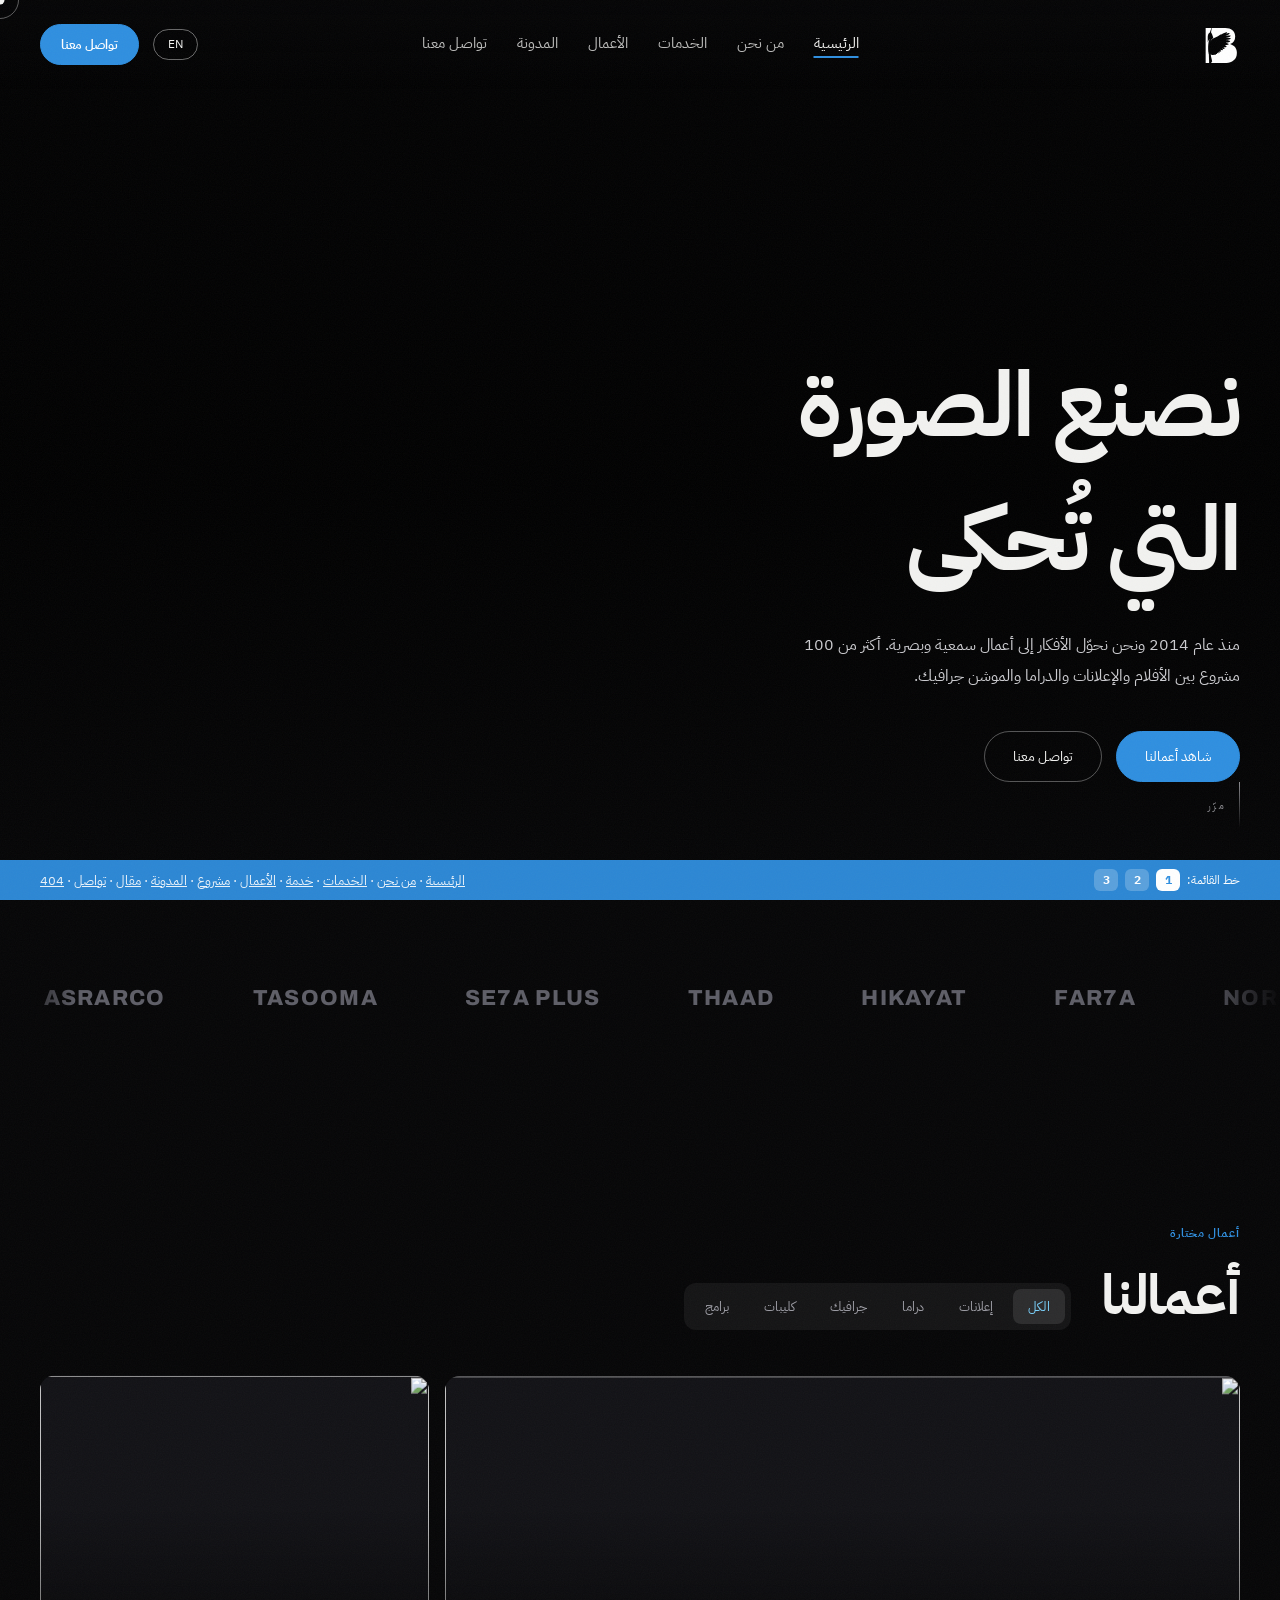
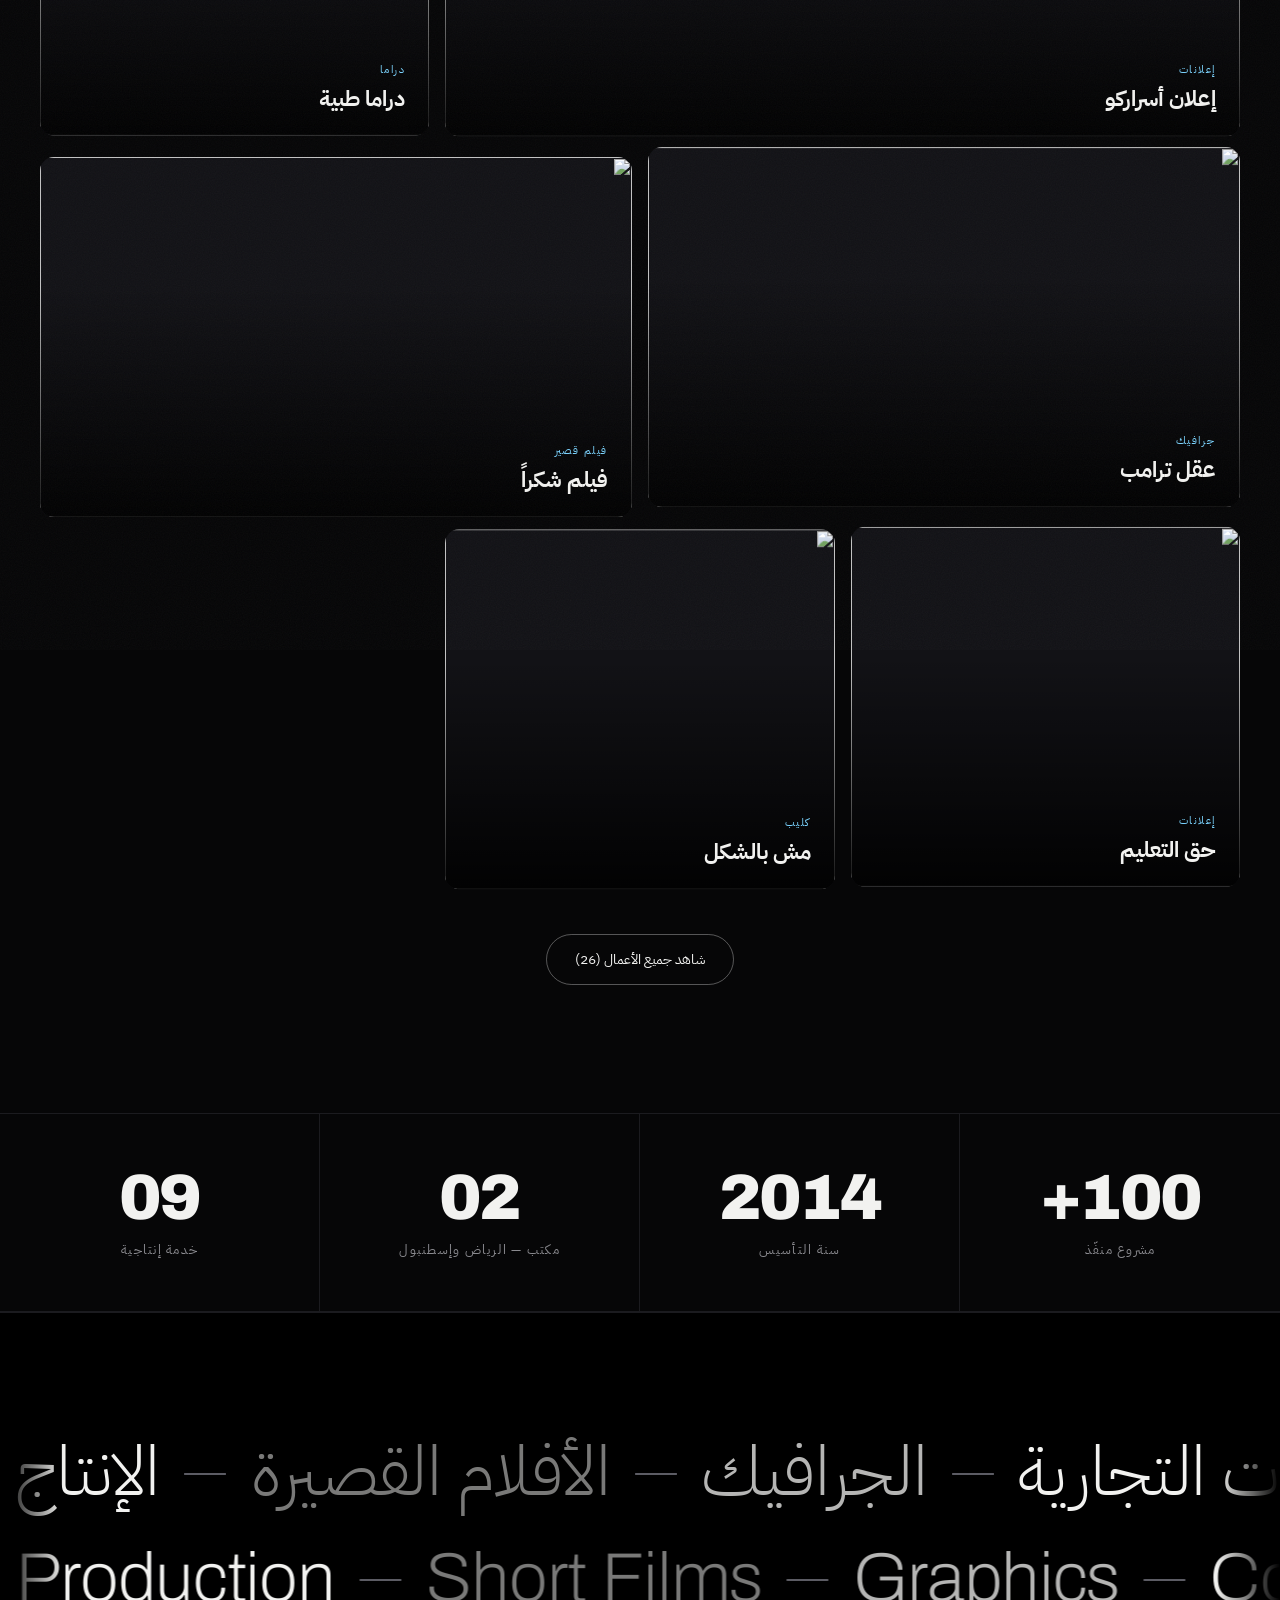
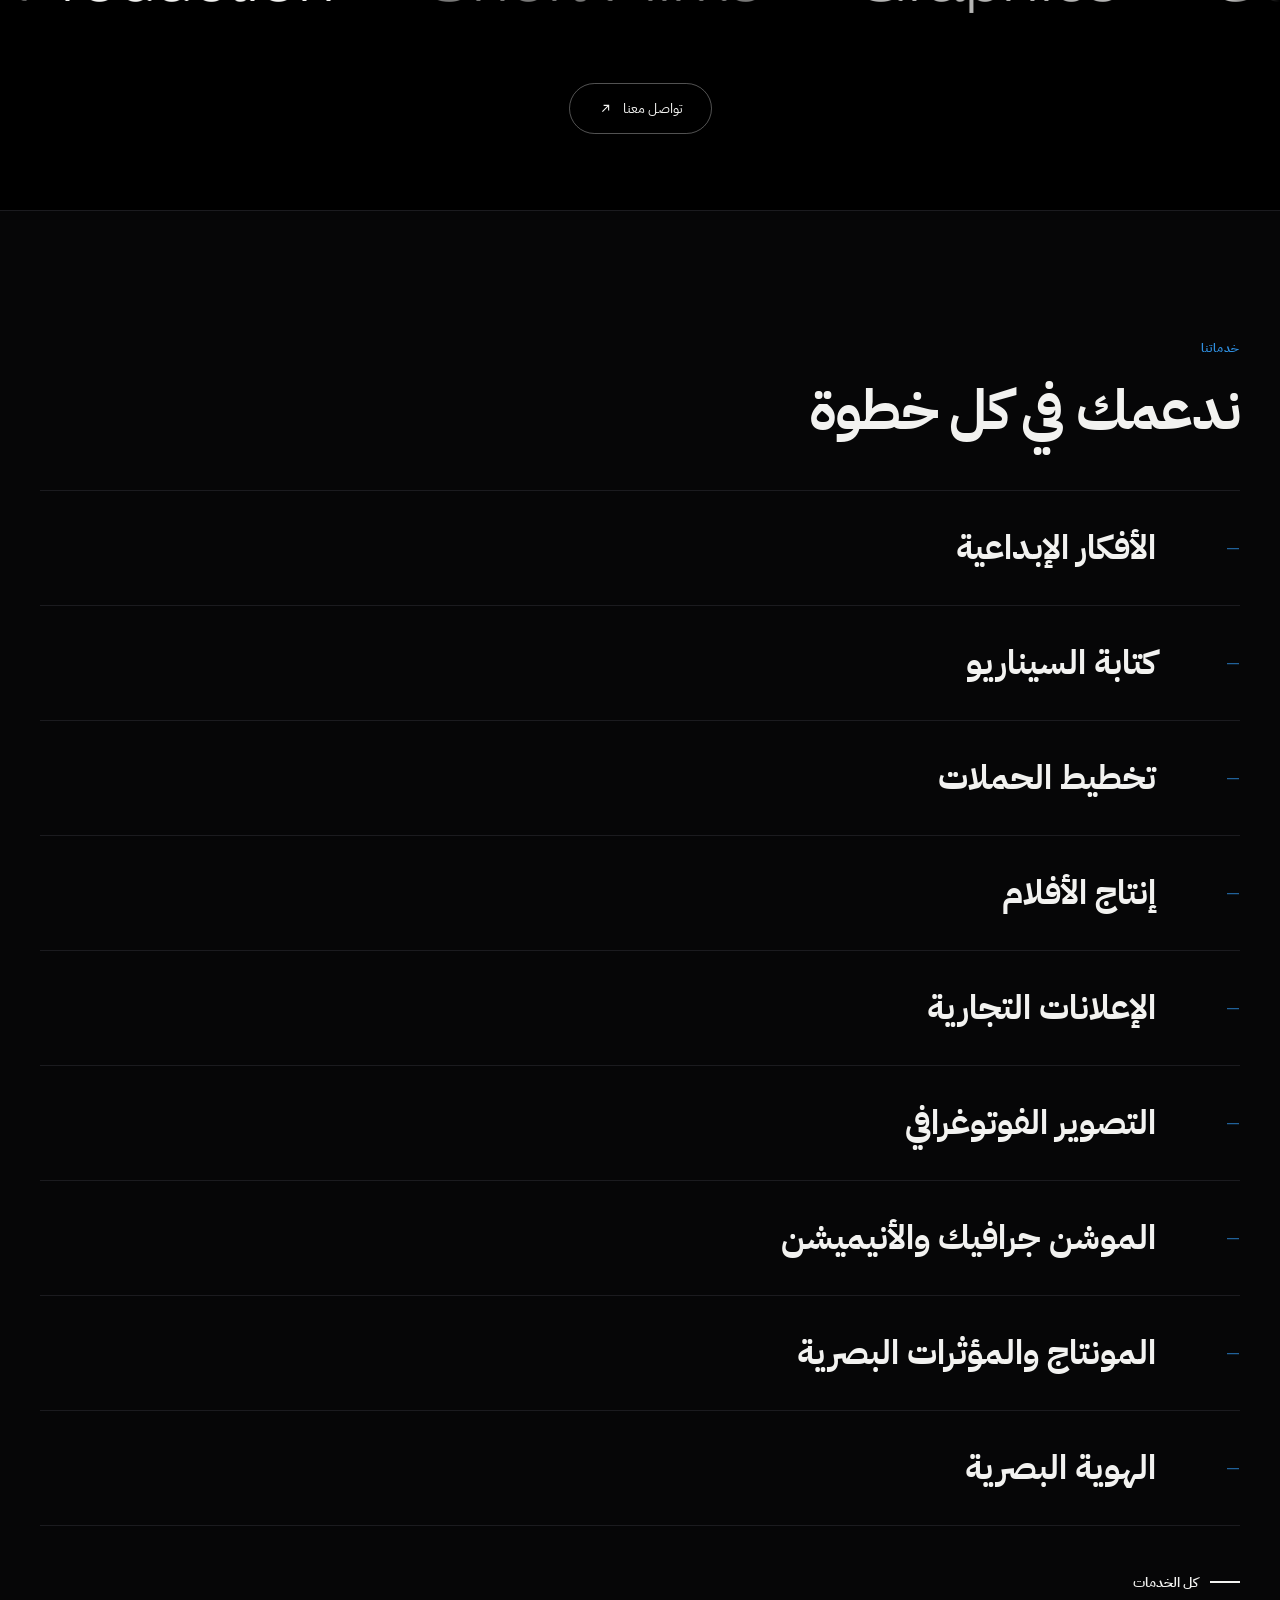
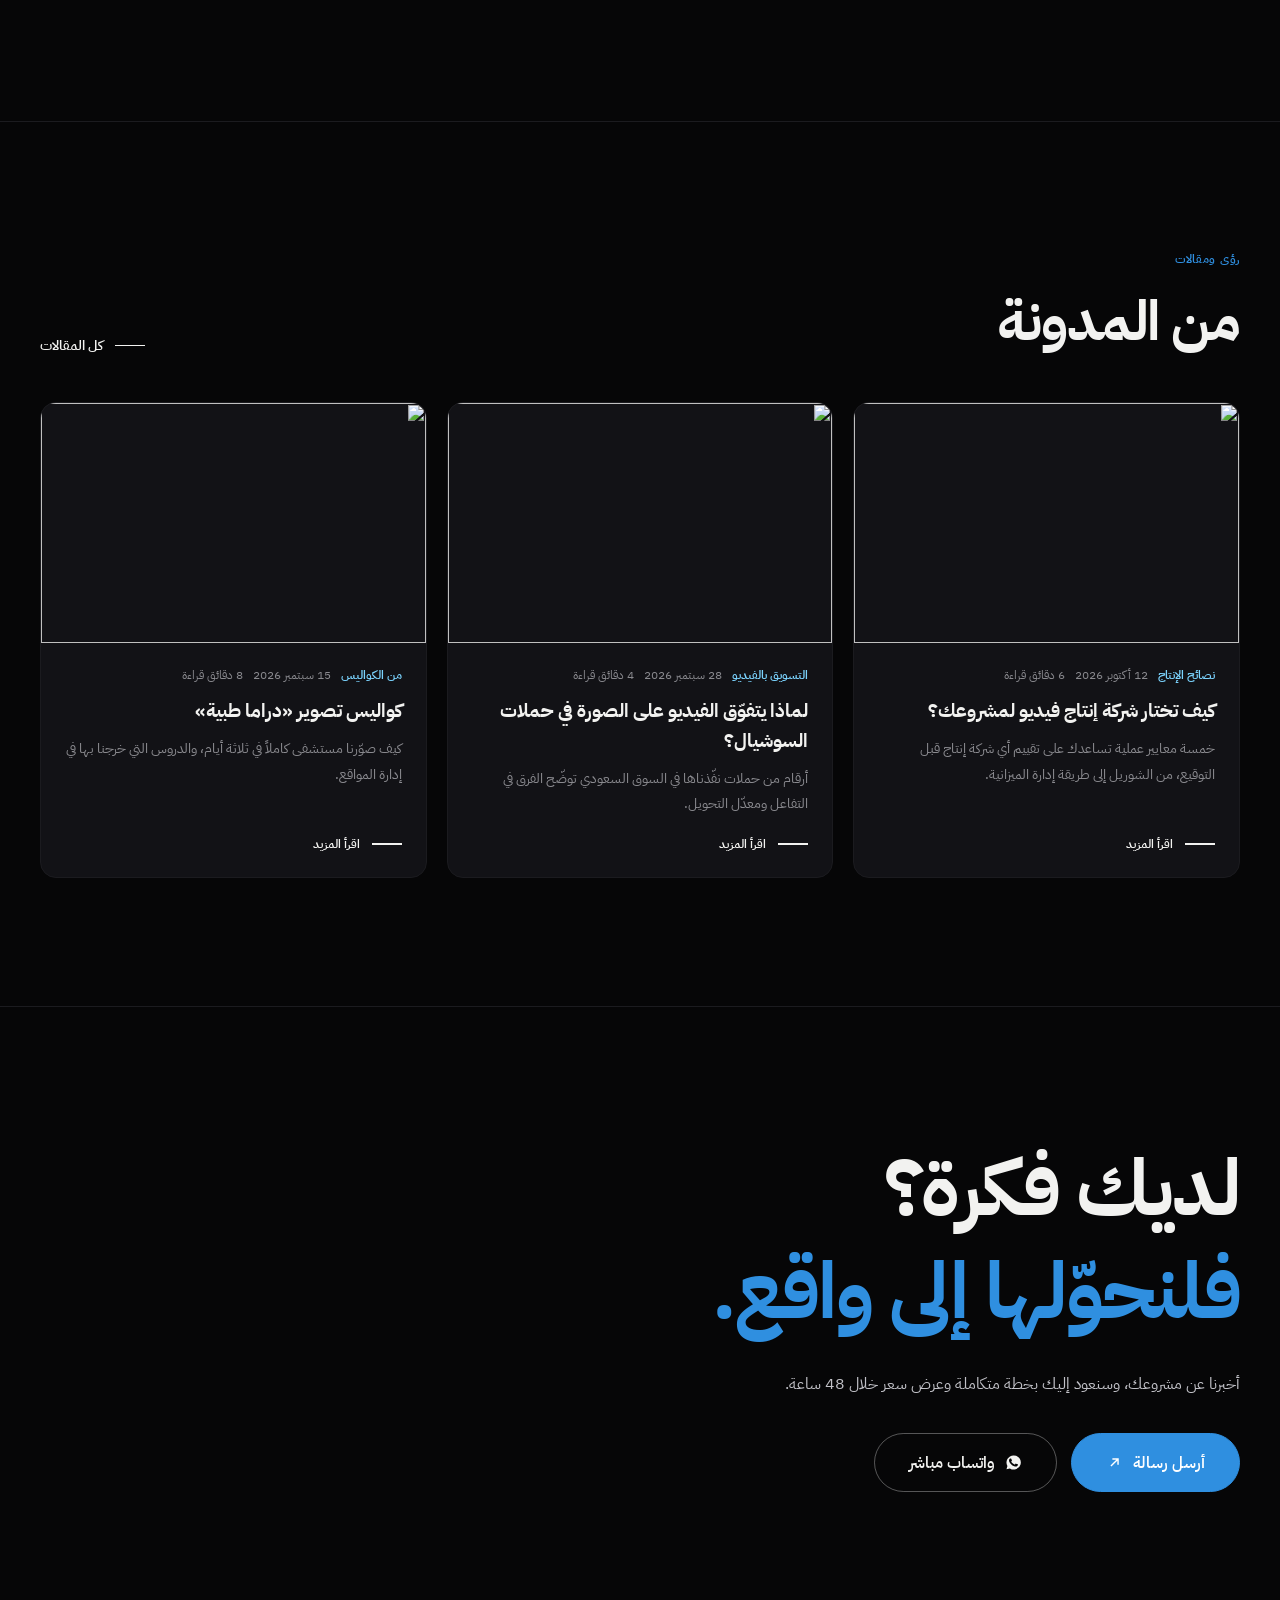
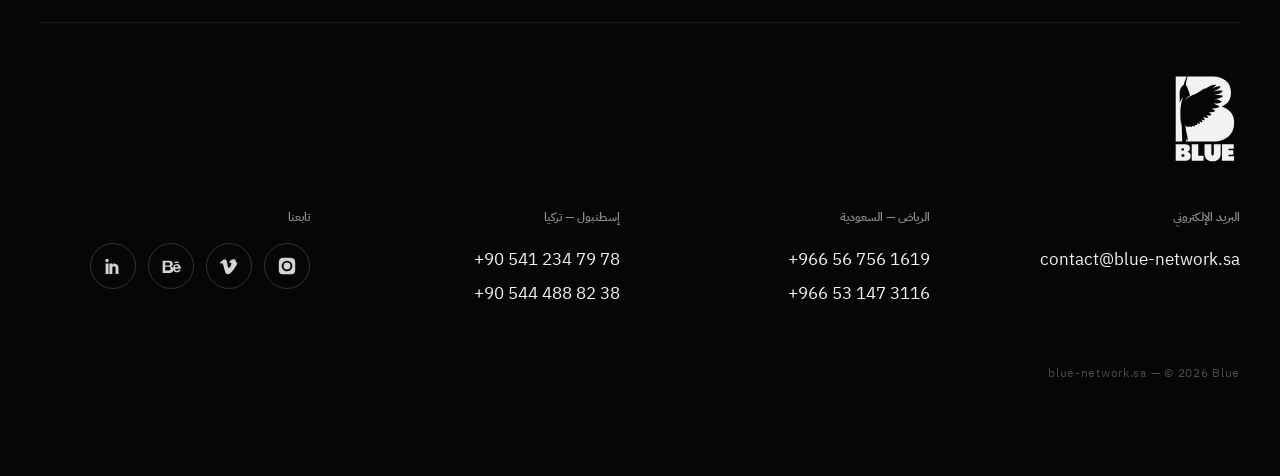
==== index.html @ 57f7ee74 "Initial commit" ====
<!doctype html>
<html lang="ar" dir="rtl">
<head>
<meta charset="utf-8">
<meta name="viewport" content="width=device-width,initial-scale=1">
<title>Blue — إنتاج فيديو وإعلانات في الرياض</title>
<link rel="preconnect" href="https://fonts.googleapis.com">
<link rel="preconnect" href="https://fonts.gstatic.com" crossorigin>
<link href="https://fonts.googleapis.com/css2?family=Archivo:wght@200;300;400;600;800;900&family=IBM+Plex+Sans+Arabic:wght@200;300;400;500;600;700&family=Almarai:wght@300;400;700;800&family=Tajawal:wght@300;400;500;700&display=swap" rel="stylesheet">
<link rel="stylesheet" href="assets/base.css">
<style>
/* ── الهيرو (خاص بالرئيسية) ── */
.hero{position:relative;height:100svh;width:100%;overflow:hidden;background:#000}
.hero iframe{position:absolute;top:50%;left:50%;transform:translate(-50%,-50%);border:0;pointer-events:none;
  width:max(100vw,calc(100svh * var(--vratio)));height:max(100svh,calc(100vw / var(--vratio)))}
.hero::after{content:"";position:absolute;inset:0;
  background:linear-gradient(to top,rgba(6,6,7,.96) 2%,rgba(6,6,7,.22) 46%,rgba(6,6,7,.5) 100%)}
.hero-in{position:absolute;inset:0;z-index:4;display:flex;flex-direction:column;justify-content:flex-end;
  padding:0 var(--pad) 118px}
.kick{display:flex;align-items:center;gap:14px;font-size:11px;letter-spacing:.3em;color:#b6b6bc;margin-bottom:26px;
  opacity:0;animation:fade .9s var(--ease) .15s forwards}
.kick::before{content:"";width:46px;height:1px;background:var(--accent)}
.hero h1{font-family:var(--en);font-weight:900;font-size:clamp(3.4rem,11vw,11rem);line-height:.82;
  letter-spacing:-.045em;text-transform:uppercase}
html[lang="ar"] .hero h1{font-family:var(--ar);font-weight:700;letter-spacing:-.02em;line-height:1.34;
  font-size:clamp(2.3rem,7vw,6.8rem);text-transform:none}
.hero h1 .ln{display:block;overflow:hidden}
.hero h1 .ln i{display:block;font-style:normal;transform:translateY(125%);animation:rise 1.1s var(--ease) forwards}
.hero h1 .ln:nth-child(2) i{animation-delay:.1s}
html[lang="ar"] .hero h1 .ln{padding-block:.16em .24em;margin-block:-.16em -.24em}
@keyframes rise{to{transform:none}}
@keyframes fade{to{opacity:1}}
.hero .sub{margin-top:30px;max-width:48ch;color:#cdcdd1;font-size:16px;line-height:1.9;opacity:0;
  animation:fade 1s var(--ease) .55s forwards}
.hero .row{margin-top:40px;display:flex;gap:14px;flex-wrap:wrap;opacity:0;animation:fade 1s var(--ease) .75s forwards}
.scrollhint{position:absolute;bottom:72px;inset-inline-start:var(--pad);z-index:5;display:flex;align-items:center;
  gap:12px;font-size:10px;letter-spacing:.28em;color:var(--dim)}
.scrollhint span{width:1px;height:46px;background:linear-gradient(var(--dim),transparent);animation:drop 2s infinite}
@keyframes drop{0%{transform:scaleY(0);transform-origin:top}50%{transform:scaleY(1);transform-origin:top}
  51%{transform-origin:bottom}100%{transform:scaleY(0);transform-origin:bottom}}
@media(max-width:760px){.hero-in{padding-bottom:84px}.scrollhint{display:none}}
</style>
</head>
<body data-page="index.html">
<div id="slot-header"></div>

<section class="hero">
  <iframe src="https://player.vimeo.com/video/1135043632?background=1&autoplay=1&loop=1&muted=1&autopause=0"
          allow="autoplay" title="Showreel"></iframe>
  <div class="hero-in">
        <h1>
      <span class="ln"><i data-ar="نصنع الصورة" data-en="WE MAKE">نصنع الصورة</i></span>
      <span class="ln"><i data-ar="التي تُحكى" data-en="PICTURES TALK">التي تُحكى</i></span>
    </h1>
    <p class="sub" data-ar="منذ عام 2014 ونحن نحوّل الأفكار إلى أعمال سمعية وبصرية. أكثر من 100 مشروع بين الأفلام والإعلانات والدراما والموشن جرافيك."
       data-en="Since 2014 we have turned ideas into audiovisual work. Over 100 projects across film, commercials, drama and motion graphics.">
      منذ عام 2014 ونحن نحوّل الأفكار إلى أعمال سمعية وبصرية. أكثر من 100 مشروع بين الأفلام والإعلانات والدراما والموشن جرافيك.</p>
    <div class="row">
      <a href="portfolio.html" class="btn fill" data-ar="شاهد أعمالنا" data-en="See our work">شاهد أعمالنا</a>
      <a href="contact.html" class="btn" data-ar="تواصل معنا" data-en="Get in touch">تواصل معنا</a>
    </div>
  </div>
  <div class="scrollhint"><span></span><em style="font-style:normal" data-ar="مرّر" data-en="SCROLL">مرّر</em></div>
</section>

<div data-slot="logos"></div>

<!-- الأعمال -->
<section class="sec"><div class="wrap">
  <div class="shead rev">
    <div>
      <p class="eyebrow" data-ar="أعمال مختارة" data-en="Selected Works">أعمال مختارة</p>
      <h2 class="display h2" data-ar="أعمالنا" data-en="Our Work">أعمالنا</h2>
    </div>
    <div class="filters" data-filters="#mosaic"></div>
  </div>
  <div class="mosaic" id="mosaic"></div>
  <div class="rev" style="margin-top:46px;text-align:center">
    <a href="portfolio.html" class="btn" data-ar="شاهد جميع الأعمال (26)" data-en="View all projects (26)">شاهد جميع الأعمال (26)</a>
  </div>
</div></section>

<section class="stats rev">
  <div class="stat"><b>100+</b><span data-ar="مشروع منفّذ" data-en="Projects delivered">مشروع منفّذ</span></div>
  <div class="stat"><b>2014</b><span data-ar="سنة التأسيس" data-en="Founded">سنة التأسيس</span></div>
  <div class="stat"><b>02</b><span data-ar="مكتب — الرياض وإسطنبول" data-en="Offices — Riyadh & Istanbul">مكتب — الرياض وإسطنبول</span></div>
  <div class="stat"><b>09</b><span data-ar="خدمة إنتاجية" data-en="Production services">خدمة إنتاجية</span></div>
</section>

<div data-slot="marquee"></div>

<!-- الخدمات -->
<section class="sec"><div class="wrap">
  <div class="rev">
    <p class="eyebrow" data-ar="خدماتنا" data-en="Our Services">خدماتنا</p>
    <h2 class="display h2" data-ar="ندعمك في كل خطوة" data-en="We support you all the way">ندعمك في كل خطوة</h2>
  </div>
  <div class="srv-list rev" id="srv" style="margin-top:44px"></div>
  <div class="rev" style="margin-top:40px">
    <a href="services.html" class="link-line" data-ar="كل الخدمات" data-en="All services">كل الخدمات</a>
  </div>
</div></section>

<!-- من المدونة -->
<section class="sec" style="border-top:1px solid var(--line)"><div class="wrap">
  <div class="shead rev" style="justify-content:space-between;width:100%">
    <div>
      <p class="eyebrow" data-ar="رؤى ومقالات" data-en="Insights">رؤى ومقالات</p>
      <h2 class="display h2" data-ar="من المدونة" data-en="From the Blog">من المدونة</h2>
    </div>
    <a href="blog.html" class="link-line" data-ar="كل المقالات" data-en="All articles">كل المقالات</a>
  </div>
  <div class="posts rev" id="posts"></div>
</div></section>

<div data-slot="cta"></div>
<div id="slot-footer"></div>

<script src="assets/site.js"></script>
<script>
document.addEventListener('DOMContentLoaded',()=>{
  const sizes=['s-lg','s-md','s-wd','s-wd','s-md','s-md'];
  document.getElementById('mosaic').innerHTML =
    PROJECTS.slice(0,6).map((p,i)=>tile(p,sizes[i])).join('');

  document.getElementById('srv').innerHTML = SERVICES.map((s,i)=>
    `<a class="srv-row" href="service-motion.html"><span class="n">—</span>
     <span class="t" data-ar="${s.ar}" data-en="${s.en}">${s.ar}</span></a>`).join('');

  const POSTS=[
    {ar:'كيف تختار شركة إنتاج فيديو لمشروعك؟',en:'How to choose a video production company',
     car:'نصائح الإنتاج',cen:'Production Tips',d:'12 أكتوبر 2026',r:'6',
     exar:'خمسة معايير عملية تساعدك على تقييم أي شركة إنتاج قبل التوقيع، من الشوريل إلى طريقة إدارة الميزانية.',
     exen:'Five practical criteria to evaluate any production house before signing.',
     img:WP+'2022/09/04_Se7a_PLUS-1-1024x683.png'},
    {ar:'لماذا يتفوّق الفيديو على الصورة في حملات السوشيال؟',en:'Why video outperforms stills on social',
     car:'التسويق بالفيديو',cen:'Video Marketing',d:'28 سبتمبر 2026',r:'4',
     exar:'أرقام من حملات نفّذناها في السوق السعودي توضّح الفرق في التفاعل ومعدّل التحويل.',
     exen:'Numbers from campaigns we ran in the Saudi market showing the engagement gap.',
     img:WP+'2022/09/MESH_BLSHAKL-1-1024x683.png'},
    {ar:'كواليس تصوير «دراما طبية»',en:'Behind the scenes of Medical Drama',
     car:'من الكواليس',cen:'Behind the Scenes',d:'15 سبتمبر 2026',r:'8',
     exar:'كيف صوّرنا مستشفى كاملاً في ثلاثة أيام، والدروس التي خرجنا بها في إدارة المواقع.',
     exen:'How we shot a full hospital in three days, and what we learned about location management.',
     img:WP+'2025/05/Medical_Drama.jpg'}
  ];
  document.getElementById('posts').innerHTML = POSTS.map(p=>
    `<a class="post" href="article.html">
      <span class="ph"><img src="${p.img}" alt="" loading="lazy"></span>
      <span class="bd">
        <span class="meta"><span class="c" data-ar="${p.car}" data-en="${p.cen}">${p.car}</span>
          <span>${p.d}</span><span data-ar="${p.r} دقائق قراءة" data-en="${p.r} min read">${p.r} دقائق قراءة</span></span>
        <h3 data-ar="${p.ar}" data-en="${p.en}">${p.ar}</h3>
        <p data-ar="${p.exar}" data-en="${p.exen}">${p.exar}</p>
        <span class="link-line" data-ar="اقرأ المزيد" data-en="Read more">اقرأ المزيد</span>
      </span></a>`).join('');
});
</script>
</body>
</html>
---- assets/base.css ----
/* ═══════════════════════════════════════════════
   Blue Pro House — نظام التصميم المشترك
   ═══════════════════════════════════════════════ */

:root{
  --bg:#060607; --card:#121216; --card2:#17171c;
  --fg:#f2f2f0; --dim:#8a8a8f; --line:#1b1b1f;
  --accent:#2f8fe0; --accent2:#7bd4ff;
  --en:'Archivo',system-ui,sans-serif;
  --ar:'IBM Plex Sans Arabic',system-ui,sans-serif;
  --nav:'IBM Plex Sans Arabic',system-ui,sans-serif;
  --ease:cubic-bezier(.19,1,.22,1);
  --pad:40px;
  /* نسبة أبعاد فيديو الهيرو: 1 مربّع · 1.7778 عريض 16:9 */
  --vratio:1;
}
html[data-navfont='almarai']{--nav:'Almarai',system-ui,sans-serif}
html[data-navfont='tajawal']{--nav:'Tajawal',system-ui,sans-serif}
*{margin:0;padding:0;box-sizing:border-box}
html{scroll-behavior:smooth}
body{background:var(--bg);color:var(--fg);font-family:var(--ar);overflow-x:hidden;width:100%;cursor:none}
html[lang="en"] body{font-family:var(--en)}
a{color:inherit;text-decoration:none}
img{display:block;max-width:100%}
button{font-family:inherit;cursor:none}
::selection{background:var(--accent);color:#fff}

/* ── حُبيبات الفيلم ── */
.grain{position:fixed;inset:-150%;z-index:200;pointer-events:none;opacity:.04;
  background-image:url("data:image/svg+xml,%3Csvg xmlns='http://www.w3.org/2000/svg' width='300' height='300'%3E%3Cfilter id='n'%3E%3CfeTurbulence type='fractalNoise' baseFrequency='.85' numOctaves='3'/%3E%3C/filter%3E%3Crect width='300' height='300' filter='url(%23n)'/%3E%3C/svg%3E");
  animation:grain 1s steps(4) infinite}
@keyframes grain{0%{transform:translate(0,0)}25%{transform:translate(-3%,-2%)}50%{transform:translate(2%,3%)}
  75%{transform:translate(-2%,2%)}100%{transform:translate(3%,-3%)}}

/* ── المؤشر ── */
.cur{position:fixed;z-index:300;pointer-events:none;top:0;left:0;width:9px;height:9px;border-radius:50%;
  background:var(--fg);transform:translate(-50%,-50%);transition:width .3s var(--ease),height .3s var(--ease)}
.cur-ring{position:fixed;z-index:299;pointer-events:none;top:0;left:0;width:38px;height:38px;
  border:1px solid rgba(255,255,255,.35);border-radius:50%;transform:translate(-50%,-50%);
  transition:width .4s var(--ease),height .4s var(--ease),border-color .4s,background .4s}
body.hot .cur{width:0;height:0}
body.hot .cur-ring{width:78px;height:78px;border-color:var(--accent);background:rgba(47,143,224,.14)}

/* ═══ الترويسة ═══ */
header.site{position:fixed;top:0;left:0;right:0;width:100%;z-index:100;
  display:flex;align-items:center;justify-content:space-between;gap:20px;padding:24px var(--pad);
  transition:background .5s var(--ease),padding .5s var(--ease),border-color .5s}
header.site::before{content:"";position:absolute;inset:0;z-index:-1;pointer-events:none;
  background:linear-gradient(to bottom,rgba(6,6,7,.8),rgba(6,6,7,0));transition:opacity .5s}
header.site.stuck{background:rgba(6,6,7,.86);backdrop-filter:blur(18px);-webkit-backdrop-filter:blur(18px);
  padding:14px var(--pad);border-bottom:1px solid rgba(255,255,255,.08)}
header.site.stuck::before{opacity:0}
header.site.solid{background:rgba(6,6,7,.86);backdrop-filter:blur(18px);border-bottom:1px solid rgba(255,255,255,.08)}
.mark{display:block;flex-shrink:0;line-height:0}
.mark img{height:38px;width:auto;transition:height .5s var(--ease),opacity .3s}
header.site.stuck .mark img{height:30px}
.mark:hover img{opacity:.75}
header.site .mainnav{position:absolute;left:50%;top:50%;transform:translate(-50%,-50%);
  display:flex;gap:30px;align-items:center;font-family:var(--nav);font-size:14.5px;white-space:nowrap}
header.site .hactions{display:flex;gap:14px;align-items:center;flex-shrink:0}
header.site .lnk{opacity:.78;transition:opacity .3s;position:relative;padding-bottom:4px}
header.site .lnk:hover{opacity:1}
header.site .lnk.on{opacity:1}
header.site .lnk.on::after{content:"";position:absolute;inset-inline:0;bottom:0;height:1.5px;background:var(--accent)}
.langbtn{border:1px solid rgba(255,255,255,.4);border-radius:40px;padding:6px 14px;font-size:11.5px;background:none;
  color:inherit;transition:.3s;flex-shrink:0}
.langbtn:hover{background:#fff;color:#000}
.quote{background:var(--accent);border:1px solid var(--accent);color:#fff;border-radius:40px;padding:10px 20px;
  font-size:13px;font-weight:600;transition:.3s;flex-shrink:0;font-family:var(--nav)}
.quote:hover{background:#fff;border-color:#fff;color:#000}
/* زر القائمة على الموبايل */
.burger{display:none;width:34px;height:26px;background:none;border:0;position:relative;flex-shrink:0}
.burger span{position:absolute;inset-inline:0;height:2px;background:currentColor;transition:.4s var(--ease)}
.burger span:first-child{top:7px}.burger span:last-child{bottom:7px}
body.navopen .burger span:first-child{top:12px;transform:rotate(45deg)}
body.navopen .burger span:last-child{bottom:12px;transform:rotate(-45deg)}
.mobnav{position:fixed;inset:0;z-index:95;background:var(--bg);display:flex;flex-direction:column;
  justify-content:center;gap:26px;padding:0 var(--pad);opacity:0;visibility:hidden;transition:.45s var(--ease)}
body.navopen .mobnav{opacity:1;visibility:visible}
.mobnav nav{display:flex;flex-direction:column;gap:6px}
.mobnav .lnk{font-family:var(--nav);font-size:clamp(1.8rem,8vw,2.6rem);font-weight:700;padding:8px 0;
  border-bottom:1px solid var(--line)}
.mobnav .lnk.on{color:var(--accent2)}
.mobnav .btn{align-self:flex-start}

/* ═══ الطباعة ═══ */
h1,h2,h3,h4{font-weight:700}
.display{font-family:var(--en);font-weight:900;letter-spacing:-.04em;line-height:.9;text-transform:uppercase}
html[lang="ar"] .display{font-family:var(--ar);font-weight:700;text-transform:none;letter-spacing:-.02em;
  line-height:1.25}
.h1{font-size:clamp(2.6rem,8vw,7rem)}
html[lang="ar"] .h1{font-size:clamp(2.2rem,6.4vw,5.6rem)}
.h2{font-size:clamp(2.1rem,5.4vw,4.4rem)}
html[lang="ar"] .h2{font-size:clamp(1.8rem,4.4vw,3.6rem)}
.h3{font-size:clamp(1.5rem,3.2vw,2.4rem)}
.eyebrow{display:flex;align-items:center;gap:12px;font-size:11px;letter-spacing:.26em;color:var(--dim);
  margin-bottom:16px}
.eyebrow::before{content:"";width:34px;height:1px;background:var(--accent);flex-shrink:0}
html[lang="ar"] .eyebrow{letter-spacing:.06em;font-size:12px}
.lead{font-size:clamp(1rem,1.6vw,1.15rem);line-height:2;color:#c6c6cc}
.muted{color:var(--dim)}

/* ═══ الأزرار ═══ */
.btn{display:inline-flex;align-items:center;gap:10px;border:1px solid rgba(255,255,255,.32);border-radius:60px;
  padding:14px 28px;font-size:14px;transition:.35s var(--ease);background:none;color:inherit}
.btn:hover{background:var(--fg);color:#000;border-color:var(--fg)}
.btn.fill{background:var(--accent);border-color:var(--accent);color:#fff}
.btn.fill:hover{background:#fff;border-color:#fff;color:#000}
.btn.sm{padding:10px 20px;font-size:13px}
.link-line{display:inline-flex;align-items:center;gap:12px;font-size:13.5px;font-weight:600;transition:color .3s}
.link-line::before{content:"";width:30px;height:1.5px;background:currentColor;transition:width .35s var(--ease)}
.link-line:hover{color:var(--accent2)}
.link-line:hover::before{width:46px}

/* ═══ التخطيط ═══ */
.wrap{max-width:1400px;margin:0 auto;padding-inline:var(--pad)}
.sec{padding-block:clamp(70px,10vw,130px)}
.sec-top{padding-top:clamp(120px,16vw,200px)}
.rev{opacity:0;transform:translateY(38px);transition:opacity 1s var(--ease),transform 1s var(--ease)}
.rev.on{opacity:1;transform:none}

/* ترويسة الصفحات الداخلية */
.phead{position:relative;padding-top:clamp(130px,17vw,210px);padding-bottom:clamp(40px,6vw,70px)}
.phead .h1{margin-bottom:18px}
.phead .lead{max-width:60ch}
.crumbs{display:flex;gap:10px;align-items:center;font-size:12px;color:var(--dim);margin-bottom:22px}
.crumbs a:hover{color:var(--fg)}
.crumbs span{opacity:.45}

/* ═══ الموزاييك ═══ */
.mosaic{display:grid;grid-template-columns:repeat(6,1fr);gap:16px;grid-auto-rows:172px}
.tile{position:relative;overflow:hidden;border-radius:14px;background:var(--card);
  transition:transform .7s var(--ease),opacity .45s}
.tile img{width:100%;height:100%;object-fit:cover;transition:transform 1.2s var(--ease),filter .6s;
  filter:grayscale(.45) contrast(1.04)}
.tile:hover img{transform:scale(1.07);filter:none}
.tile .ov{position:absolute;inset:0;z-index:2;display:flex;flex-direction:column;justify-content:flex-end;padding:24px;
  background:linear-gradient(transparent 36%,rgba(0,0,0,.9))}
.tile .ov .c{font-size:11px;color:var(--accent2);letter-spacing:.14em;margin-bottom:7px}
.tile .ov .t{font-size:clamp(1rem,1.7vw,1.5rem);font-weight:700;line-height:1.25}
.tile .play{position:absolute;inset-block-start:18px;inset-inline-end:18px;z-index:3;width:44px;height:44px;
  border-radius:50%;background:rgba(255,255,255,.15);backdrop-filter:blur(8px);display:grid;place-items:center;
  opacity:0;transform:scale(.7);transition:.45s var(--ease)}
.tile:hover .play{opacity:1;transform:none}
.tile::after{content:"";position:absolute;inset:0;border:1.5px solid transparent;border-radius:14px;z-index:4;
  transition:border-color .45s;pointer-events:none}
.tile:hover::after{border-color:rgba(123,212,255,.55)}
.tile.hide{display:none}
.s-lg{grid-column:span 4;grid-row:span 2}
.s-md{grid-column:span 2;grid-row:span 2}
.s-wd{grid-column:span 3;grid-row:span 2}

/* الفلاتر */
.filters{display:flex;gap:5px;background:rgba(255,255,255,.055);padding:6px;border-radius:12px;flex-wrap:wrap}
.filters button{background:none;border:0;color:#9c9ca4;font-size:13px;padding:8px 15px;border-radius:8px;
  transition:.3s}
.filters button.on{background:rgba(255,255,255,.1);color:var(--accent2)}
.shead{display:flex;align-items:flex-end;justify-content:flex-start;gap:30px;margin-bottom:46px;flex-wrap:wrap}

/* ═══ الأرقام ═══ */
.stats{display:grid;grid-template-columns:repeat(auto-fit,minmax(190px,1fr));
  border-top:1px solid var(--line);border-bottom:1px solid var(--line)}
.stat{padding:52px var(--pad);border-inline-start:1px solid var(--line)}
.stat:first-child{border-inline-start:0}
.stat b{font-family:var(--en);display:block;font-size:clamp(2.4rem,5.5vw,4rem);font-weight:900;
  letter-spacing:-.04em;line-height:1}
.stat span{display:block;margin-top:10px;font-size:12.5px;color:var(--dim);letter-spacing:.1em}

/* ═══ الشريط المتحرك — سطران ضخمان بخط رفيع على أسود ═══ */
.marq{position:relative;z-index:1;background:#000;overflow:hidden;
  padding:clamp(60px,9vw,110px) 0 clamp(46px,6vw,76px);
  border-block:1px solid var(--line)}
.mline{overflow:hidden;direction:ltr;
  -webkit-mask-image:linear-gradient(90deg,transparent,#000 5%,#000 95%,transparent);
  mask-image:linear-gradient(90deg,transparent,#000 5%,#000 95%,transparent)}
.mline + .mline{margin-top:clamp(2px,.6vw,10px)}
.mtrack{display:flex;width:max-content;will-change:transform;
  animation:mv 46s linear infinite}
.mtrack.back{animation-name:mvback;animation-duration:54s}
.marq:hover .mtrack{animation-play-state:paused}
.mgroup{display:flex;align-items:center;flex-shrink:0;white-space:nowrap}
.mgroup .w{font-size:clamp(1.7rem,5.4vw,4.6rem);font-weight:300;color:var(--fg);line-height:1.42;
  padding-inline:.22em;letter-spacing:-.005em}
.mgroup .w.ar{font-family:var(--ar);font-weight:300}
.mgroup .w.en{font-family:var(--en);font-weight:200}
.mgroup .dash{font-size:clamp(1.5rem,4.6vw,4rem);color:#5c5c64;font-weight:200;padding-inline:.12em;
  line-height:1}
@keyframes mv{from{transform:translateX(0)}to{transform:translateX(-50%)}}
@keyframes mvback{from{transform:translateX(-50%)}to{transform:translateX(0)}}
.marq .mcta{display:flex;justify-content:center;margin-top:clamp(34px,4.5vw,56px)}
@media(prefers-reduced-motion:reduce){.mtrack{animation:none}}

/* ═══ سطور الخدمات ═══ */
.srv-list{border-top:1px solid var(--line)}
.srv-row{display:grid;grid-template-columns:58px 1fr auto;gap:26px;align-items:center;padding:32px 0;
  border-bottom:1px solid var(--line);transition:padding .45s var(--ease),background .45s}
.srv-row:hover{padding-inline:22px;background:#0d0d10}
.srv-row .n{font-family:var(--en);font-size:12px;color:var(--accent);letter-spacing:.12em}
.srv-row .t{font-size:clamp(1.25rem,3vw,2.1rem);font-weight:700;transition:transform .45s var(--ease)}
.srv-row:hover .t{transform:translateX(-10px)}
html[lang="en"] .srv-row:hover .t{transform:translateX(10px)}
.srv-row .d{font-size:13.5px;color:var(--dim);max-width:36ch;text-align:end}

/* ═══ بطاقات ═══ */
.cards{display:grid;grid-template-columns:repeat(auto-fit,minmax(265px,1fr));gap:16px}
.card{background:var(--card);border:1px solid rgba(255,255,255,.07);border-radius:16px;padding:32px 26px;
  transition:.5s var(--ease)}
.card:hover{transform:translateY(-5px);border-color:rgba(47,143,224,.45);background:var(--card2)}
.card .ic{width:46px;height:46px;border-radius:12px;background:rgba(47,143,224,.14);display:grid;place-items:center;
  color:var(--accent2);font-family:var(--en);font-weight:800;margin-bottom:18px}
.card h4{font-size:1.15rem;margin-bottom:10px}
.card p{font-size:13.5px;color:var(--dim);line-height:1.9}

/* ═══ نداء التواصل ═══ */
.cta{border-top:1px solid var(--line);padding-block:clamp(80px,12vw,130px)}
.cta-in{display:grid;grid-template-columns:auto 1fr;gap:clamp(26px,4.5vw,64px);align-items:center}
.cta .big{font-family:var(--en);font-weight:900;font-size:clamp(2.2rem,6.2vw,5.2rem);line-height:.95;
  letter-spacing:-.04em;text-transform:uppercase}
html[lang="ar"] .cta .big{font-family:var(--ar);font-weight:700;text-transform:none;letter-spacing:-.02em;
  line-height:1.3}
.cta .big .two{color:var(--accent);display:block}
.cta p{margin:26px 0 32px;max-width:52ch;color:#c2c2c8;line-height:1.95;font-size:16px}
.cta-acts{display:flex;gap:14px;flex-wrap:wrap}
.btn.lg{padding:17px 34px;font-size:15.5px;font-weight:600}

/* ── شعار الفكرة ── */
.idea{width:clamp(104px,12vw,168px);height:auto;flex-shrink:0;overflow:visible}
.idea .ring{stroke:var(--accent);stroke-width:1.2;opacity:.28}
.idea .base{stroke:var(--accent2);stroke-width:2;opacity:.5;fill:none;stroke-linecap:round}
.idea .pl{fill:var(--accent2);transform-origin:60px 100px}
.idea .pl-c{opacity:.95}
.idea .pl-l{opacity:.55;transform:rotate(-26deg) scale(.68)}
.idea .pl-r{opacity:.55;transform:rotate(26deg) scale(.68)}
.idea .spark{fill:#fff}
/* الحركة تبدأ عند ظهور القسم */
.cta .idea .ring{stroke-dasharray:340;stroke-dashoffset:340;transition:stroke-dashoffset 1.6s var(--ease) .2s}
.cta.on .idea .ring{stroke-dashoffset:0}
.cta .idea .pl{opacity:0;transform:translateY(16px) rotate(0) scale(.6);
  transition:opacity .9s var(--ease),transform 1.1s var(--ease)}
.cta.on .idea .pl-c{opacity:.95;transform:none;transition-delay:.35s}
.cta.on .idea .pl-l{opacity:.55;transform:rotate(-26deg) scale(.68);transition-delay:.5s}
.cta.on .idea .pl-r{opacity:.55;transform:rotate(26deg) scale(.68);transition-delay:.62s}
.cta .idea .spark{opacity:0;transition:opacity .6s ease .95s}
.cta.on .idea .spark{opacity:1;animation:sparkPulse 2.6s ease-in-out 1.6s infinite}
@keyframes sparkPulse{0%,100%{r:5;opacity:1}50%{r:6.6;opacity:.65}}
@media(max-width:800px){
  .cta-in{grid-template-columns:1fr;gap:26px}
  .idea{width:92px}
}
@media(prefers-reduced-motion:reduce){
  .cta .idea *{transition:none!important;animation:none!important;opacity:1!important}
  .cta .idea .ring{stroke-dashoffset:0}
}

/* ═══ الفوتر ═══ */
footer.site{padding:0 var(--pad) 54px}
.flogo{border-top:1px solid var(--line);padding-top:50px}
.flogo{display:flex;align-items:flex-end;gap:22px;flex-wrap:wrap}
.flogo img{height:clamp(68px,7vw,94px);width:auto;opacity:.95}
.ftag{font-size:14px;color:var(--dim);padding-bottom:6px}
.fgrid{display:grid;grid-template-columns:repeat(auto-fit,minmax(230px,1fr));gap:40px;padding-top:46px}
.fcol{text-align:start}
.fcol b{display:block;color:var(--dim);font-size:11px;letter-spacing:.22em;margin-bottom:16px;font-weight:600;
  line-height:1.6}
html[lang="ar"] .fcol b{letter-spacing:0;font-size:12px}
.fcol a,.fcol span{display:block;font-size:17px;line-height:1.95;color:var(--fg);transition:color .3s;
  text-align:start;white-space:nowrap}
.fcol a bdi{unicode-bidi:isolate}
.fcol a:hover{color:var(--accent2)}
.socials{display:flex;gap:12px;margin-top:4px}
.socials a{display:grid;place-items:center;width:46px;height:46px;border-radius:50%;
  border:1px solid rgba(255,255,255,.18);color:#d4d4d8;transition:.35s var(--ease)}
.socials a:hover{background:var(--accent);border-color:var(--accent);color:#fff;transform:translateY(-3px)}
.fnote{margin-top:52px;font-size:12px;color:#4a4a50;letter-spacing:.06em;text-align:start;line-height:1.9}

/* ═══ نصّ المقالات ═══ */
.prose{font-size:1.0625rem;line-height:2.05;color:#cfcfd4;max-width:70ch}
.prose > * + *{margin-top:1.3rem}
.prose h2{font-size:clamp(1.5rem,3vw,2rem);color:var(--fg);margin-top:2.8rem;line-height:1.4}
.prose h3{font-size:1.25rem;color:var(--fg);margin-top:2.1rem}
.prose a{color:var(--accent2);text-decoration:underline;text-underline-offset:4px}
.prose strong{color:var(--fg)}
.prose ul,.prose ol{padding-inline-start:1.6rem}
.prose ul{list-style:disc}.prose ol{list-style:decimal}
.prose li{margin-top:.6rem}
.prose img{border-radius:12px;width:100%}
.prose blockquote{border-inline-start:3px solid var(--accent);padding-inline-start:1.4rem;font-style:italic;
  color:#b6b6bd}
.prose figcaption{font-size:12.5px;color:var(--dim);margin-top:10px}

/* ═══ الأسئلة الشائعة ═══ */
.faq{border-top:1px solid var(--line)}
.faq details{border-bottom:1px solid var(--line)}
.faq summary{list-style:none;padding:26px 0;font-size:clamp(1rem,2vw,1.25rem);font-weight:600;
  display:flex;align-items:center;justify-content:space-between;gap:18px;transition:color .3s}
.faq summary::-webkit-details-marker{display:none}
.faq summary:hover{color:var(--accent2)}
.faq summary::after{content:"+";font-family:var(--en);font-size:1.4rem;color:var(--accent);flex-shrink:0;
  transition:transform .35s var(--ease)}
.faq details[open] summary::after{transform:rotate(45deg)}
.faq .a{padding:0 0 26px;color:var(--dim);line-height:2;max-width:78ch}

/* ═══ النماذج ═══ */
.field{display:block;margin-bottom:20px}
.field span{display:block;font-size:13px;color:#c2c2c8;margin-bottom:9px}
.field input,.field textarea,.field select{width:100%;background:var(--card);border:1px solid rgba(255,255,255,.12);
  border-radius:10px;padding:14px 16px;color:var(--fg);font-family:inherit;font-size:15px;transition:.3s;
  cursor:none}
.field input:focus,.field textarea:focus,.field select:focus{outline:none;border-color:var(--accent);
  background:var(--card2)}
.field textarea{resize:vertical;min-height:130px}

/* ═══ شبكة شعارات العملاء ═══ */
.logos{display:grid;grid-template-columns:repeat(auto-fit,minmax(150px,1fr));gap:1px;background:var(--line);
  border:1px solid var(--line)}
.logos div{background:var(--bg);aspect-ratio:2.4/1;display:grid;place-items:center;color:#5a5a62;
  font-family:var(--en);font-weight:800;font-size:clamp(.85rem,1.4vw,1.1rem);letter-spacing:.06em;
  transition:.4s}
.logos div:hover{background:var(--card);color:var(--accent2)}

/* ═══ الفريق ═══ */
.team{display:grid;grid-template-columns:repeat(auto-fit,minmax(215px,1fr));gap:18px}
.member{position:relative;border-radius:14px;overflow:hidden;background:var(--card);aspect-ratio:3/4}
.member img{width:100%;height:100%;object-fit:cover;filter:grayscale(1);transition:.7s var(--ease)}
.member:hover img{filter:none;transform:scale(1.05)}
.member .nm{position:absolute;inset-inline:0;bottom:0;padding:20px;
  background:linear-gradient(transparent,rgba(0,0,0,.92))}
.member .nm b{display:block;font-size:1rem}
.member .nm span{font-size:12px;color:var(--accent2)}

/* ═══ خط زمني لمراحل العمل ═══ */
.steps{display:grid;grid-template-columns:repeat(auto-fit,minmax(215px,1fr));gap:0;
  border-top:1px solid var(--line)}
.step{padding:34px 26px 34px 0;border-inline-end:1px solid var(--line);position:relative}
.step:last-child{border-inline-end:0}
.step .k{font-family:var(--en);font-size:11px;color:var(--accent);letter-spacing:.2em;margin-bottom:14px;
  display:block}
.step h4{font-size:1.1rem;margin-bottom:9px}
.step p{font-size:13.5px;color:var(--dim);line-height:1.9}
.step::before{content:"";position:absolute;top:-4px;inset-inline-start:0;width:7px;height:7px;border-radius:50%;
  background:var(--accent)}

/* ═══ معرض صور المشروع ═══ */
.gal{display:grid;grid-template-columns:repeat(auto-fit,minmax(280px,1fr));gap:16px}
.gal img{border-radius:12px;aspect-ratio:16/10;object-fit:cover;transition:.6s var(--ease)}
.gal img:hover{transform:scale(1.02)}

/* ═══ بطاقة مقال ═══ */
.posts{display:grid;grid-template-columns:repeat(auto-fit,minmax(300px,1fr));gap:20px}
.post{border:1px solid var(--line);border-radius:16px;overflow:hidden;background:var(--card);
  transition:.5s var(--ease);display:flex;flex-direction:column}
.post:hover{border-color:rgba(47,143,224,.5);transform:translateY(-4px)}
.post .ph{aspect-ratio:16/10;overflow:hidden}
.post .ph img{width:100%;height:100%;object-fit:cover;transition:.8s var(--ease)}
.post:hover .ph img{transform:scale(1.06)}
.post .bd{padding:24px;flex:1;display:flex;flex-direction:column}
.post .meta{display:flex;flex-wrap:wrap;gap:10px;font-size:11.5px;color:var(--dim);margin-bottom:12px}
.post .meta .c{color:var(--accent2);font-weight:600}
.post h3{font-size:1.2rem;line-height:1.55;margin-bottom:10px;transition:color .3s}
.post:hover h3{color:var(--accent2)}
.post p{font-size:13.5px;color:var(--dim);line-height:1.9;flex:1}
.post .link-line{margin-top:18px;font-size:12px}

/* ═══ تنبيه النموذج ═══ */
.mockbar{position:fixed;bottom:0;inset-inline:0;z-index:150;background:rgba(47,143,224,.95);color:#fff;
  font-size:12.5px;padding:9px var(--pad);display:flex;justify-content:space-between;gap:16px;flex-wrap:wrap;
  backdrop-filter:blur(8px)}
.mockbar a{text-decoration:underline;opacity:.9}
body{padding-bottom:38px}

@media(prefers-reduced-motion:reduce){
  .marq::after{display:none}.mtrack{animation:none}.grain{display:none}
}

/* ═══ الشاشات الصغيرة ═══ */
@media(max-width:1000px){
  .mosaic{grid-template-columns:repeat(2,1fr);grid-auto-rows:152px}
  .s-lg,.s-wd,.s-md{grid-column:span 2;grid-row:span 1}
  .s-lg{grid-row:span 2}
  .steps{grid-template-columns:1fr}
  .step{border-inline-end:0;border-bottom:1px solid var(--line)}
}
@media(max-width:1180px){
  header.site .mainnav{gap:20px;font-size:13.5px}
  .hide-md{display:none!important}
}
@media(max-width:860px){
  header.site .mainnav{display:none}
  .burger{display:block}
}
@media(max-width:760px){
  :root{--pad:20px}
  body{cursor:auto}.cur,.cur-ring{display:none}
  header.site nav{gap:12px;font-size:12.5px}
  .hide-m{display:none!important}
  .stat{padding:32px var(--pad);border-inline-start:0;border-top:1px solid var(--line)}
  .srv-row{grid-template-columns:40px 1fr;gap:14px}.srv-row .d{display:none}
  .fcol a,.fcol span{font-size:16px}
}

/* ═══════════════════════════════════════════
   إضافات: الخدمات بالأعمدة · بدائل الرؤية والرسالة
   · بدائل التواصل · شريط النموذج · 404
   ═══════════════════════════════════════════ */

/* ── الخدمات: ثلاثة أعمدة بأكورديون بدون ترقيم ── */
.phases{display:grid;grid-template-columns:repeat(3,1fr);gap:1px;background:var(--line);
  border:1px solid var(--line)}
.phase-col{background:var(--bg);padding:34px 28px;display:flex;flex-direction:column}
.phase-col > h3{font-size:clamp(1.15rem,2vw,1.5rem);font-weight:700;margin-bottom:10px}
.phase-col > .note{font-size:13px;color:var(--dim);line-height:1.9;margin-bottom:24px;min-height:4.4em}
.acc{border-top:1px solid var(--line)}
.acc details{border-bottom:1px solid var(--line)}
.acc summary{list-style:none;cursor:none;padding:16px 0;font-size:15.5px;font-weight:600;
  display:flex;align-items:center;justify-content:space-between;gap:14px;transition:color .3s}
.acc summary::-webkit-details-marker{display:none}
.acc summary:hover{color:var(--accent2)}
.acc summary::after{content:"";width:11px;height:11px;flex-shrink:0;border-inline-end:1.8px solid var(--accent);
  border-block-end:1.8px solid var(--accent);transform:rotate(45deg) translateY(-2px);
  transition:transform .35s var(--ease)}
.acc details[open] summary::after{transform:rotate(225deg) translateY(-2px)}
.acc details[open] summary{color:var(--accent2)}
.acc .ab{padding:0 0 18px;font-size:13.5px;color:var(--dim);line-height:1.95}
.acc .ab a{color:var(--accent2);font-size:12.5px;display:inline-block;margin-top:10px}
@media(max-width:900px){
  .phases{grid-template-columns:1fr}
  .phase-col > .note{min-height:0}
}

/* ── بدائل الرؤية والرسالة ── */
.optlabel{display:inline-block;font-size:11px;letter-spacing:.16em;color:#000;background:var(--accent2);
  padding:4px 12px;border-radius:30px;margin-bottom:26px;font-weight:700}

/* بديل 1 — رقمان عملاقان خلف النص */
.vm1{display:grid;grid-template-columns:1fr 1fr;gap:clamp(24px,4vw,60px)}
.vm1 .blk{position:relative;padding:40px 0 0}
.vm1 .ghost{position:absolute;inset-block-start:-26px;inset-inline-start:-10px;font-family:var(--en);
  font-size:clamp(7rem,15vw,13rem);font-weight:900;line-height:.8;color:transparent;
  -webkit-text-stroke:1.5px rgba(255,255,255,.1);pointer-events:none;z-index:0}
.vm1 .blk > *{position:relative;z-index:1}
.vm1 h3{font-size:clamp(1.3rem,2.4vw,1.8rem);color:var(--accent2);margin-bottom:14px}
.vm1 p{color:#c0c0c6;line-height:2.05;font-size:15px;max-width:38ch}

/* بديل 2 — سطر زمني رأسي */
.vm2{position:relative;padding-inline-start:46px}
.vm2::before{content:"";position:absolute;inset-block:8px 8px;inset-inline-start:11px;width:1px;
  background:linear-gradient(var(--accent),rgba(47,143,224,.1))}
.vm2 .node{position:relative;padding-bottom:56px}
.vm2 .node:last-child{padding-bottom:0}
.vm2 .node::before{content:"";position:absolute;inset-inline-start:-41px;top:7px;width:23px;height:23px;
  border-radius:50%;border:1.5px solid var(--accent);background:var(--bg)}
.vm2 .node::after{content:"";position:absolute;inset-inline-start:-34px;top:14px;width:9px;height:9px;
  border-radius:50%;background:var(--accent)}
.vm2 h3{font-size:clamp(1.3rem,2.4vw,1.9rem);margin-bottom:12px}
.vm2 p{color:#c0c0c6;line-height:2.05;font-size:15.5px;max-width:52ch}

/* بديل 3 — كلمة مفتاحية عملاقة */
.vm3 .row{display:grid;grid-template-columns:auto 1fr;gap:clamp(22px,4vw,56px);align-items:center;
  padding-block:clamp(30px,4vw,46px);border-bottom:1px solid var(--line)}
.vm3 .row:last-child{border-bottom:0}
.vm3 .kw{font-family:var(--ar);font-weight:700;font-size:clamp(2.6rem,7vw,5.6rem);line-height:1;
  color:var(--accent);white-space:nowrap}
.vm3 .tx h3{font-size:12px;letter-spacing:.2em;color:var(--dim);margin-bottom:12px;font-weight:600}
.vm3 .tx p{color:#d2d2d8;line-height:2;font-size:clamp(1rem,1.7vw,1.2rem);max-width:48ch}
@media(max-width:800px){
  .vm1{grid-template-columns:1fr;gap:46px}
  .vm3 .row{grid-template-columns:1fr;gap:14px}
}

/* ── بدائل التواصل ── */
/* بديل 1 — حقول بخطوط سفلية */
.cf1 .fl{position:relative;margin-bottom:34px}
.cf1 .fl input,.cf1 .fl textarea,.cf1 .fl select{width:100%;background:none;border:0;
  border-bottom:1px solid rgba(255,255,255,.22);border-radius:0;padding:12px 0;color:var(--fg);
  font-family:inherit;font-size:17px;cursor:none;transition:border-color .35s}
.cf1 .fl textarea{min-height:90px;resize:vertical}
.cf1 .fl select option{background:var(--card);color:var(--fg)}
.cf1 .fl input:focus,.cf1 .fl textarea:focus,.cf1 .fl select:focus{outline:none;border-color:var(--accent)}
.cf1 .fl label{position:absolute;inset-inline-start:0;top:12px;font-size:17px;color:#73737c;
  pointer-events:none;transition:.3s var(--ease)}
.cf1 .fl input:focus + label,.cf1 .fl input:not(:placeholder-shown) + label,
.cf1 .fl textarea:focus + label,.cf1 .fl textarea:not(:placeholder-shown) + label,
.cf1 .fl.filled label{top:-14px;font-size:11.5px;letter-spacing:.1em;color:var(--accent2)}
.cf1 .two{display:grid;grid-template-columns:1fr 1fr;gap:28px}

/* بديل 2 — جملة قابلة للتعبئة */
.cf2{font-size:clamp(1.2rem,2.6vw,2rem);line-height:2.5;font-weight:300;color:#d8d8de;max-width:48ch}
.cf2 .slot{display:inline-block;position:relative;min-width:7ch}
.cf2 input,.cf2 select{background:none;border:0;border-bottom:2px dashed rgba(47,143,224,.55);
  color:var(--accent2);font-family:inherit;font-size:inherit;font-weight:500;padding:0 6px 2px;
  text-align:center;cursor:none;min-width:7ch}
.cf2 input:focus,.cf2 select:focus{outline:none;border-bottom-style:solid;border-color:var(--accent)}
.cf2 input::placeholder{color:#5f5f68}
.cf2 select option{background:var(--card);font-size:15px}
.cf2 textarea{display:block;width:100%;margin-top:26px;background:none;border:0;
  border-bottom:1px solid rgba(255,255,255,.2);color:var(--fg);font-family:inherit;
  font-size:clamp(1rem,1.7vw,1.2rem);padding:12px 0;min-height:80px;resize:vertical;cursor:none}
.cf2 textarea:focus{outline:none;border-color:var(--accent)}

/* بديل 3 — المكاتب كسطور ضخمة */
.offices{border-top:1px solid var(--line)}
.offrow{display:grid;grid-template-columns:1fr auto;gap:24px;align-items:center;
  padding-block:clamp(24px,3.4vw,40px);border-bottom:1px solid var(--line);
  transition:padding .45s var(--ease),background .45s}
.offrow:hover{padding-inline:20px;background:#0d0d10}
.offrow .city{font-size:clamp(1.6rem,4.4vw,3.2rem);font-weight:700;line-height:1;
  transition:transform .45s var(--ease)}
.offrow:hover .city{transform:translateX(-10px)}
html[lang="en"] .offrow:hover .city{transform:translateX(10px)}
.offrow .cc{font-size:12px;color:var(--dim);margin-top:10px;letter-spacing:.1em}
.offrow .nums{text-align:end;display:flex;flex-direction:column;gap:4px}
.offrow .nums a{font-size:clamp(.95rem,1.6vw,1.15rem);color:#d0d0d6;transition:color .3s}
.offrow .nums a:hover{color:var(--accent2)}
@media(max-width:700px){
  .cf1 .two,.cf2 .two{grid-template-columns:1fr}
  .offrow{grid-template-columns:1fr;gap:10px}
  .offrow .nums{text-align:start;flex-direction:row;gap:18px;flex-wrap:wrap}
}

/* ── شريط النموذج ── */
.mockbar{display:flex;align-items:center;gap:18px;flex-wrap:wrap}
.mockbar .mb-fonts{display:flex;align-items:center;gap:7px;font-size:12px}
.mockbar .mb-fonts button{background:rgba(255,255,255,.22);border:0;color:#fff;width:24px;height:22px;
  border-radius:6px;font-size:12px;font-weight:700}
.mockbar .mb-fonts button.on{background:#fff;color:var(--accent)}
.mockbar .mb-links{margin-inline-start:auto}

/* ── أيقونة الفكرة: حركة الرسم ── */
.idea{width:clamp(96px,11vw,150px);height:auto;flex-shrink:0;color:var(--accent2);overflow:visible}
.cta .idea .qhook{stroke-dasharray:120;stroke-dashoffset:120;transition:stroke-dashoffset 1.1s var(--ease) .15s}
.cta.on .idea .qhook{stroke-dashoffset:0}
.cta .idea .qdot{opacity:0;transform:scale(.3);transform-origin:57px 87px;
  transition:opacity .4s ease 1s,transform .5s var(--ease) 1s}
.cta.on .idea .qdot{opacity:1;transform:scale(1)}
.cta .idea .ray{opacity:0;transform:scale(.4);transform-origin:62px 36px;
  transition:opacity .45s var(--ease),transform .55s var(--ease)}
.cta.on .idea .r1{opacity:1;transform:none;transition-delay:1.2s}
.cta.on .idea .r2{opacity:1;transform:none;transition-delay:1.32s}
.cta.on .idea .r3{opacity:1;transform:none;transition-delay:1.44s}
@media(prefers-reduced-motion:reduce){
  .cta .idea *{transition:none!important;opacity:1!important;transform:none!important;stroke-dashoffset:0!important}
}

/* ── صفحة 404 ── */
.e404{min-height:78svh;display:grid;place-items:center;text-align:center}
.e404 .num{font-family:var(--en);font-size:clamp(6rem,22vw,16rem);font-weight:900;line-height:.85;
  letter-spacing:-.05em;color:transparent;-webkit-text-stroke:2px rgba(255,255,255,.16)}
.e404 h1{font-size:clamp(1.4rem,3.4vw,2.4rem);margin:26px 0 14px}
.e404 p{color:var(--dim);line-height:2;margin-bottom:32px}

/* ═══ تعديلات الجولة 6 ═══ */

/* الأرقام في منتصف مستطيلاتها */
.stat{text-align:center}
.stat b{text-align:center}

/* نداء التواصل بدون أيقونة */
.cta-in.nocon{grid-template-columns:1fr}

/* ── شريط شعارات العملاء (تحت الهيرو) ── */
.clients{position:relative;z-index:1;border-block:1px solid var(--line);padding:34px 0;overflow:hidden;
  direction:ltr;background:#09090b;
  -webkit-mask-image:linear-gradient(90deg,transparent,#000 6%,#000 94%,transparent);
  mask-image:linear-gradient(90deg,transparent,#000 6%,#000 94%,transparent)}
.cl-track{display:flex;width:max-content;animation:mv 58s linear infinite}
.clients:hover .cl-track{animation-play-state:paused}
.cl-grp{display:flex;align-items:center;flex-shrink:0}
.cl-grp .lg{font-family:var(--en);font-weight:800;font-size:clamp(1rem,1.7vw,1.45rem);letter-spacing:.06em;
  color:#6b6b74;white-space:nowrap;padding:0 clamp(28px,3.4vw,54px);transition:color .4s}
.cl-grp .lg:hover{color:var(--fg)}

/* ── الخدمات: سطور مطوّرة بمعاينة تتبع المؤشر ── */
.svc-group + .svc-group{margin-top:clamp(46px,6vw,78px)}
.svc-head{display:flex;align-items:baseline;gap:16px;margin-bottom:6px}
.svc-head h3{font-size:clamp(1.1rem,2vw,1.45rem);font-weight:700}
.svc-head .ln{flex:1;height:1px;background:var(--line)}
.svc-note{font-size:13.5px;color:var(--dim);line-height:1.9;margin-bottom:18px;max-width:62ch}
.svc-list{border-top:1px solid var(--line)}
.svc-row{display:grid;grid-template-columns:1fr auto;gap:26px;align-items:center;padding:26px 0;
  border-bottom:1px solid var(--line);position:relative;overflow:hidden;
  transition:padding .5s var(--ease),background .5s}
.svc-row::before{content:"";position:absolute;inset-inline-start:0;top:0;bottom:0;width:2px;
  background:var(--accent);transform:scaleY(0);transform-origin:bottom;transition:transform .45s var(--ease)}
.svc-row:hover::before{transform:scaleY(1);transform-origin:top}
.svc-row:hover{padding-inline:22px;background:#0c0c0f}
.svc-row .t{font-size:clamp(1.2rem,2.9vw,2rem);font-weight:700;transition:transform .5s var(--ease)}
.svc-row:hover .t{transform:translateX(-12px)}
html[lang="en"] .svc-row:hover .t{transform:translateX(12px)}
.svc-row .d{font-size:13.5px;color:var(--dim);max-width:40ch;text-align:end;opacity:.75;
  transition:opacity .4s}
.svc-row:hover .d{opacity:1;color:#c2c2c8}
.svc-row .go{position:absolute;inset-inline-end:22px;opacity:0;transform:translateX(12px);
  transition:.5s var(--ease);color:var(--accent2);font-size:12px;letter-spacing:.14em}
.svc-row:hover .go{opacity:1;transform:none}
.svc-row:hover .d{opacity:0}
/* معاينة الصورة التي تتبع المؤشر */
.svc-peek{position:fixed;z-index:60;width:260px;aspect-ratio:16/10;border-radius:10px;overflow:hidden;
  pointer-events:none;opacity:0;transform:translate(-50%,-50%) scale(.9);
  transition:opacity .35s var(--ease),transform .45s var(--ease);box-shadow:0 24px 60px rgba(0,0,0,.6)}
.svc-peek.on{opacity:1;transform:translate(-50%,-50%) scale(1)}
.svc-peek img{width:100%;height:100%;object-fit:cover}
@media(max-width:760px){
  .svc-row{grid-template-columns:1fr;gap:8px}
  .svc-row .d{text-align:start;max-width:none}
  .svc-row .go{display:none}
  .svc-peek{display:none}
}

/* ── الرؤية والرسالة: البديل المعتمد ── */
.vm{border-top:1px solid var(--line)}
.vm .row{display:grid;grid-template-columns:minmax(0,.9fr) minmax(0,1.1fr);
  gap:clamp(26px,5vw,70px);align-items:center;padding-block:clamp(40px,6vw,76px);
  border-bottom:1px solid var(--line)}
.vm .side{display:flex;flex-direction:column;gap:14px}
.vm .kw{font-family:var(--ar);font-weight:700;font-size:clamp(3rem,8.5vw,7rem);line-height:.95;
  color:var(--accent);letter-spacing:-.02em}
html[lang="en"] .vm .kw{font-family:var(--en);font-weight:900;text-transform:uppercase;letter-spacing:-.03em}
.vm .lbl{font-size:clamp(1.3rem,2.8vw,2.1rem);font-weight:700;color:var(--fg)}
.vm .tx{color:#d4d4da;line-height:2.1;font-size:clamp(1.05rem,1.9vw,1.35rem);max-width:46ch}
@media(max-width:820px){ .vm .row{grid-template-columns:1fr;gap:18px} }

/* ── تواصل: النموذج يسار والمكاتب يمين ── */
.contact-split{display:grid;grid-template-columns:1.15fr .85fr;gap:clamp(36px,5vw,76px);align-items:start}
.offrow .city{font-size:clamp(1.15rem,2vw,1.5rem)}
.offrow .cc{font-size:11.5px;margin-top:6px}
.offrow{padding-block:clamp(18px,2.4vw,26px)}
.offrow .nums a{font-size:clamp(.9rem,1.4vw,1.02rem)}
@media(max-width:920px){ .contact-split{grid-template-columns:1fr;gap:50px} }

/* ═══ تعديلات الجولة 7 ═══ */

/* العناوين الفرعية — أوضح مع الحفاظ على البساطة */
.eyebrow{display:flex;align-items:center;gap:11px;font-size:14.5px;font-weight:600;color:#e8e8ec;
  letter-spacing:0;margin-bottom:18px}
.eyebrow::before{content:"";width:7px;height:7px;background:var(--accent);border-radius:2px;flex-shrink:0}
html[lang="en"] .eyebrow{font-size:13px;letter-spacing:.14em;text-transform:uppercase}

/* شريط الشعارات داخل المساحة السوداء بلا إطار */
.clients{background:transparent;border:0;padding:clamp(50px,7vw,86px) 0}
.cl-grp .lg{color:#5e5e67}

/* من نحن — تقريب العمودين */
.split{grid-template-columns:.78fr 1.22fr;gap:clamp(26px,3.4vw,56px)}

/* ── الرؤية والرسالة: العنوان فوق النص بتعبئة متدرّجة ── */
.vm{border-top:0}
.vm .row{display:block;padding-block:clamp(34px,4.6vw,56px);border-bottom:1px solid var(--line)}
.vm .row:last-child{border-bottom:0}
.vm .side{display:block;margin-bottom:18px}
.vm .kw{display:none}
.vm .lbl{display:inline-block;font-size:clamp(2rem,5.2vw,3.8rem);font-weight:700;line-height:1.15;
  background-image:linear-gradient(100deg,#ffffff 0%,#ffffff 30%,var(--accent) 50%,#ffffff 70%,#ffffff 100%);
  background-size:320% 100%;background-position:100% 0;
  -webkit-background-clip:text;background-clip:text;color:transparent;
  animation:fillSweep 7s ease-in-out infinite}
@keyframes fillSweep{0%,100%{background-position:100% 0}50%{background-position:0% 0}}
.vm .tx{color:#d4d4da;line-height:2.1;font-size:clamp(1.05rem,1.9vw,1.3rem);max-width:62ch}
@media(prefers-reduced-motion:reduce){ .vm .lbl{animation:none;background-position:50% 0} }

/* ── تواصل: النموذج بالصناديق + المكاتب مضغوطة + فراغ في المنتصف ── */
.contact-split{grid-template-columns:minmax(0,1.05fr) auto;gap:clamp(44px,9vw,150px);align-items:start}
.offices{border-top:0}
.offrow{display:block;border-bottom:1px solid var(--line);padding-block:clamp(16px,2vw,22px)}
.offrow:first-child{border-top:1px solid var(--line)}
.offrow:hover{padding-inline:0;background:none}
.offrow .city{font-size:clamp(1.1rem,1.8vw,1.35rem);font-weight:700;transition:color .35s}
.offrow:hover .city{transform:none;color:var(--accent2)}
.offrow .cc{font-size:11.5px;color:var(--dim);margin-top:4px}
.offrow .nums{display:flex;flex-direction:column;gap:2px;margin-top:8px;text-align:start}
.offrow .nums a{font-size:clamp(.95rem,1.5vw,1.08rem);color:#d0d0d6}
@media(max-width:920px){
  .contact-split{grid-template-columns:1fr;gap:48px}
}

/* ═══ تعديلات الجولة 8 ═══ */

/* ── الرؤية والرسالة: عرض نص موحّد + تعبئة زرقاء صريحة وبطيئة ── */
.vm .tx{max-width:46ch;width:100%}
.vm .lbl{
  background-image:linear-gradient(90deg,var(--accent) 0%,var(--accent) 50%,#ffffff 50%,#ffffff 100%);
  background-size:200% 100%;background-position:100% 0;
  animation:fillSolid 16s cubic-bezier(.65,0,.35,1) infinite}
@keyframes fillSolid{
  0%,8%   {background-position:100% 0}   /* أبيض بالكامل */
  42%,58% {background-position:0% 0}     /* أزرق بالكامل */
  92%,100%{background-position:100% 0}   /* رجوع للأبيض */
}
@media(prefers-reduced-motion:reduce){ .vm .lbl{animation:none;background-position:100% 0} }

/* ── الخدمات: عنوان المرحلة أزرق بلا خط، والوصف تحته بمسافة صغيرة ── */
.svc-head{display:block;margin-bottom:0}
.svc-head .ln{display:none}
.svc-head h3{color:var(--accent);font-size:clamp(1.2rem,2.2vw,1.6rem);font-weight:700}
.svc-note{margin:8px 0 22px;max-width:none;padding-inline:0}

/* ── تواصل: 60% رسالة · 40% بيانات، والبيانات كروت زي السابق ── */
.contact-split{grid-template-columns:60% 40%;gap:clamp(30px,3.4vw,52px);align-items:start}
.contact-split > div:first-child{max-width:620px}
.offices{border-top:0}
.offrow{background:var(--card);border:1px solid rgba(255,255,255,.07);border-radius:16px;
  padding:24px 26px;margin-bottom:14px;display:block;transition:.45s var(--ease)}
.offrow:first-child{border-top:1px solid rgba(255,255,255,.07)}
.offrow:last-child{margin-bottom:0}
.offrow:hover{transform:translateY(-4px);border-color:rgba(47,143,224,.45);background:var(--card2);
  padding-inline:26px}
.offrow .city{font-size:1.1rem;font-weight:700;color:var(--fg);transition:color .35s}
.offrow:hover .city{color:var(--accent2);transform:none}
.offrow .cc{font-size:11.5px;letter-spacing:.14em;color:var(--accent);margin-top:5px}
.offrow .nums{margin-top:14px;gap:4px}
.offrow .nums a{font-size:1rem}
@media(max-width:920px){
  .contact-split{grid-template-columns:1fr;gap:44px}
  .contact-split > div:first-child{max-width:none}
}
/* سطرا النص متقاربان */
.vm .tx{line-height:1.8}
.vm .side{margin-bottom:12px}

/* ═══ تعديلات الجولة 9 ═══ */

/* العناوين الفرعية: بلا مربع، والكلمة زرقاء */
.eyebrow::before{display:none}
.eyebrow{color:var(--accent);gap:0}
html[lang="en"] .eyebrow{color:var(--accent)}

/* الخدمات: حذف الوصف الجانبي في الرئيسية وصفحة الخدمات */
.srv-row .d,.svc-row .d{display:none}
.srv-row{grid-template-columns:58px 1fr}
.svc-row{grid-template-columns:1fr}

/* ── الرؤية والرسالة: فريم باوتلاين في المنتصف، أبيض يتحوّل أزرق بالمرور ── */
.vm .row{text-align:start}
.vm .side{display:flex;justify-content:center;margin-bottom:26px}
.vm .lbl{display:inline-block;animation:none;background:none;color:var(--fg);
  -webkit-text-fill-color:currentColor;
  border:1px solid rgba(255,255,255,.3);border-radius:999px;
  padding:.42em 1.5em;font-size:clamp(1.5rem,3.4vw,2.6rem);line-height:1.25;
  transition:color .45s var(--ease),border-color .45s var(--ease),background .45s var(--ease)}
.vm .lbl:hover{color:var(--accent);border-color:var(--accent);background:rgba(47,143,224,.08)}
.vm .tx{margin-inline:0;max-width:60ch}

/* ── تواصل: المكاتب بنفس أسلوب سطور الخدمات ── */
.offices{border-top:1px solid var(--line)}
.offrow{display:grid;grid-template-columns:1fr auto;gap:22px;align-items:center;
  background:none;border:0;border-bottom:1px solid var(--line);border-radius:0;
  padding:22px 0;margin:0;position:relative;overflow:hidden;
  transition:padding .5s var(--ease),background .5s}
.offrow::before{content:"";position:absolute;inset-inline-start:0;top:0;bottom:0;width:2px;
  background:var(--accent);transform:scaleY(0);transform-origin:bottom;transition:transform .45s var(--ease)}
.offrow:hover::before{transform:scaleY(1);transform-origin:top}
.offrow:hover{padding-inline:18px;background:#0c0c0f;transform:none}
.offrow .city{font-size:clamp(1.05rem,1.8vw,1.3rem);font-weight:700;color:var(--fg);
  transition:transform .5s var(--ease),color .35s}
.offrow:hover .city{transform:translateX(-10px);color:var(--accent2)}
html[lang="en"] .offrow:hover .city{transform:translateX(10px)}
.offrow .cc{font-size:11px;letter-spacing:.12em;color:var(--dim);margin-top:4px;
  transition:transform .5s var(--ease)}
.offrow:hover .cc{transform:translateX(-10px)}
html[lang="en"] .offrow:hover .cc{transform:translateX(10px)}
.offrow .nums{flex-direction:column;gap:2px;margin-top:0;text-align:end}
.offrow .nums a{font-size:clamp(.92rem,1.5vw,1.05rem);color:#c6c6cc;transition:color .35s}
.offrow:hover .nums a{color:var(--fg)}
@media(max-width:600px){
  .offrow{grid-template-columns:1fr;gap:8px}
  .offrow .nums{text-align:start;flex-direction:row;gap:16px;flex-wrap:wrap}
}

/* ───────── تعديلات الجولة 10 — صفحة تواصل معنا (تنسيق جديد) ───────── */
.cwrap{padding-top:clamp(130px,16vw,190px);padding-bottom:clamp(60px,8vw,110px)}
.cgrid{display:grid;grid-template-columns:minmax(0,.92fr) minmax(0,1.08fr);
  gap:clamp(34px,4.6vw,76px);align-items:start}

/* العمود الجانبي */
.cside .crumbs{margin-bottom:16px}
.cttl{font-size:clamp(2rem,4.2vw,3.5rem);line-height:1.28;margin-bottom:clamp(30px,4vw,46px);max-width:14ch}
html[lang="en"] .cttl{line-height:1.02;max-width:16ch}

.cinfo{display:flex;flex-direction:column;gap:10px}
.irow{display:grid;grid-template-columns:52px 1fr;gap:16px;align-items:center;
  background:#15151a;border:1px solid rgba(255,255,255,.05);border-radius:14px;
  padding:16px 18px;transition:background .4s var(--ease),border-color .4s var(--ease),transform .4s var(--ease)}
.irow:hover{background:#0b0b0e;border-color:rgba(255,255,255,.12)}
.irow .ic{width:52px;height:52px;border-radius:50%;display:grid;place-items:center;
  background:#202027;color:#e8e8ec;transition:background .4s var(--ease),color .4s var(--ease)}
.irow .ic svg{width:22px;height:22px}
.irow:hover .ic{background:#2c2c35;color:#fff}
.irow .tx{display:flex;flex-direction:column;gap:5px;min-width:0}
.irow .lb{font-size:12px;letter-spacing:.06em;color:var(--dim);transition:color .4s var(--ease)}
.irow:hover .lb{color:#a8a8b0}
.irow .vl{font-size:clamp(.95rem,1.5vw,1.08rem);font-weight:600;color:var(--fg);
  display:flex;align-items:center;gap:10px;flex-wrap:wrap}
.irow .vl a{color:inherit;transition:color .35s}
.irow .vl a:hover{color:#fff;text-decoration:underline;text-underline-offset:4px}
.irow .sep{font-style:normal;color:var(--dim)}

.cmap{margin-top:clamp(22px,3vw,34px);border-radius:16px;min-height:clamp(180px,20vw,250px);
  background:#121216;border:1px solid rgba(255,255,255,.05);
  display:grid;place-items:center;color:var(--dim);font-size:12.5px;letter-spacing:.04em}

/* بطاقة النموذج */
.ccard{background:#101014;border:1px solid rgba(255,255,255,.06);
  border-radius:clamp(18px,2vw,26px);padding:clamp(26px,3.2vw,44px)}
.ccard .two{display:grid;grid-template-columns:1fr 1fr;gap:0 16px}
.ccard .field input,.ccard .field textarea,.ccard .field select{background:#17171c;
  border-color:rgba(255,255,255,.08);border-radius:12px}
.ccard .field textarea{min-height:150px}
.cbtns{display:flex;gap:12px;flex-wrap:wrap;margin-top:6px}
.btn.wa svg{flex:none}
.okmsg{display:none;padding:20px 0}
.okmsg.show{display:block}
.okmsg .ic{width:56px;height:56px;border-radius:50%;background:#202027;display:grid;
  place-items:center;margin-bottom:18px}

@media(max-width:980px){
  .cgrid{grid-template-columns:1fr;gap:42px}
  .cttl{max-width:none}
}
@media(max-width:620px){
  .ccard .two{grid-template-columns:1fr}
  .irow{grid-template-columns:44px 1fr;gap:13px;padding:14px}
  .irow .ic{width:44px;height:44px}
  .irow .ic svg{width:19px;height:19px}
}
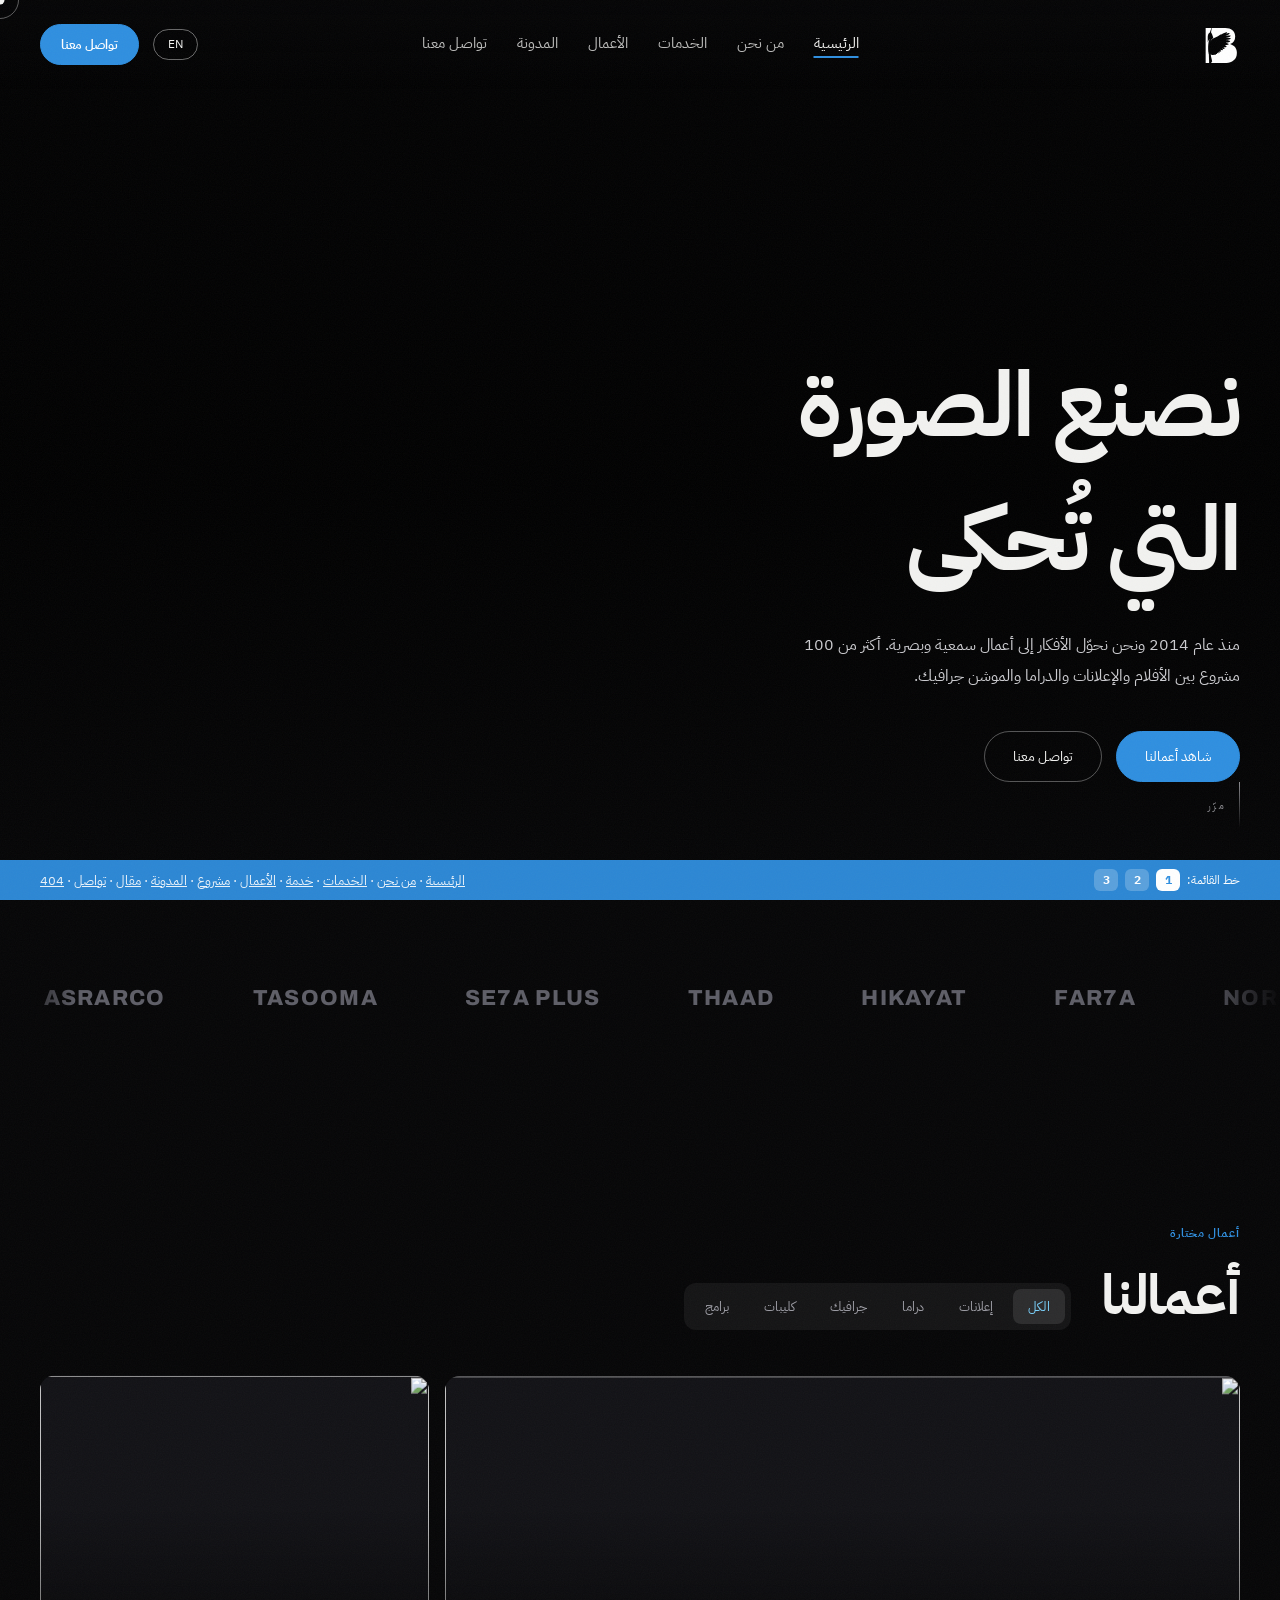
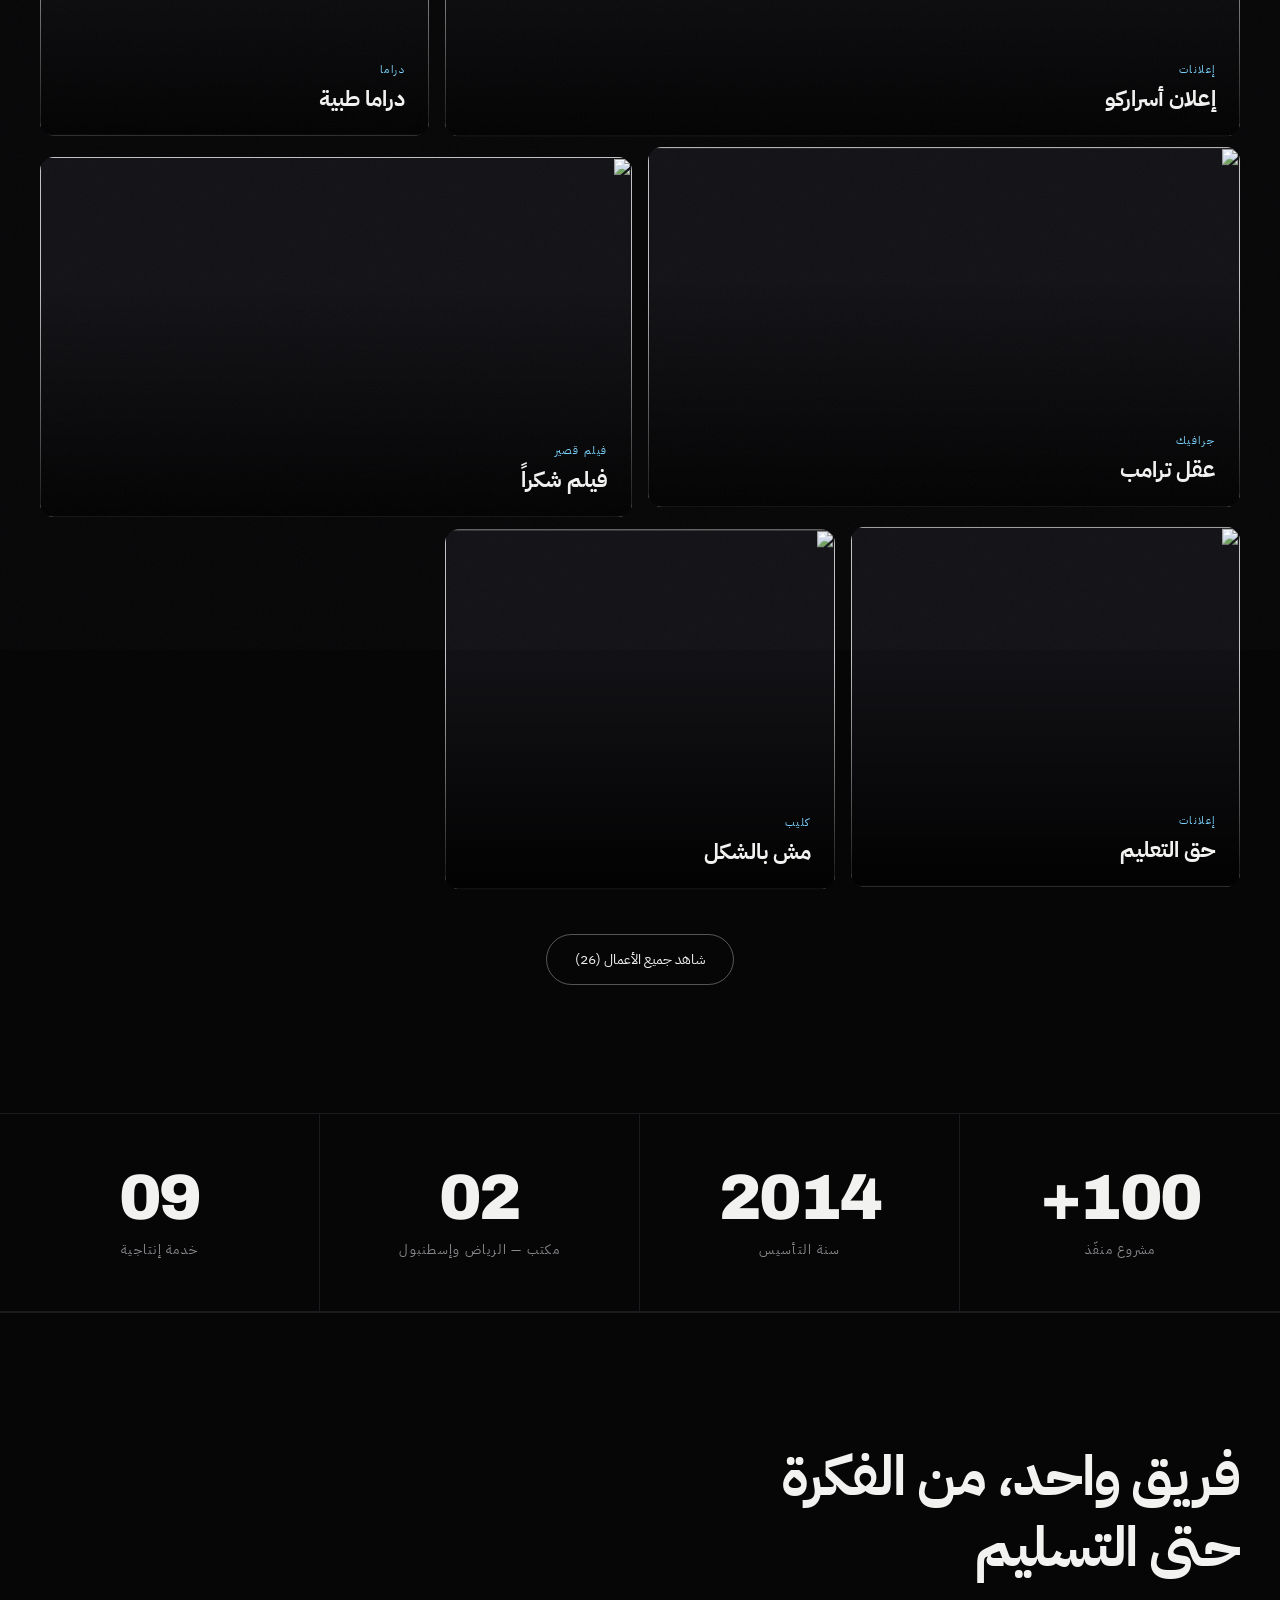
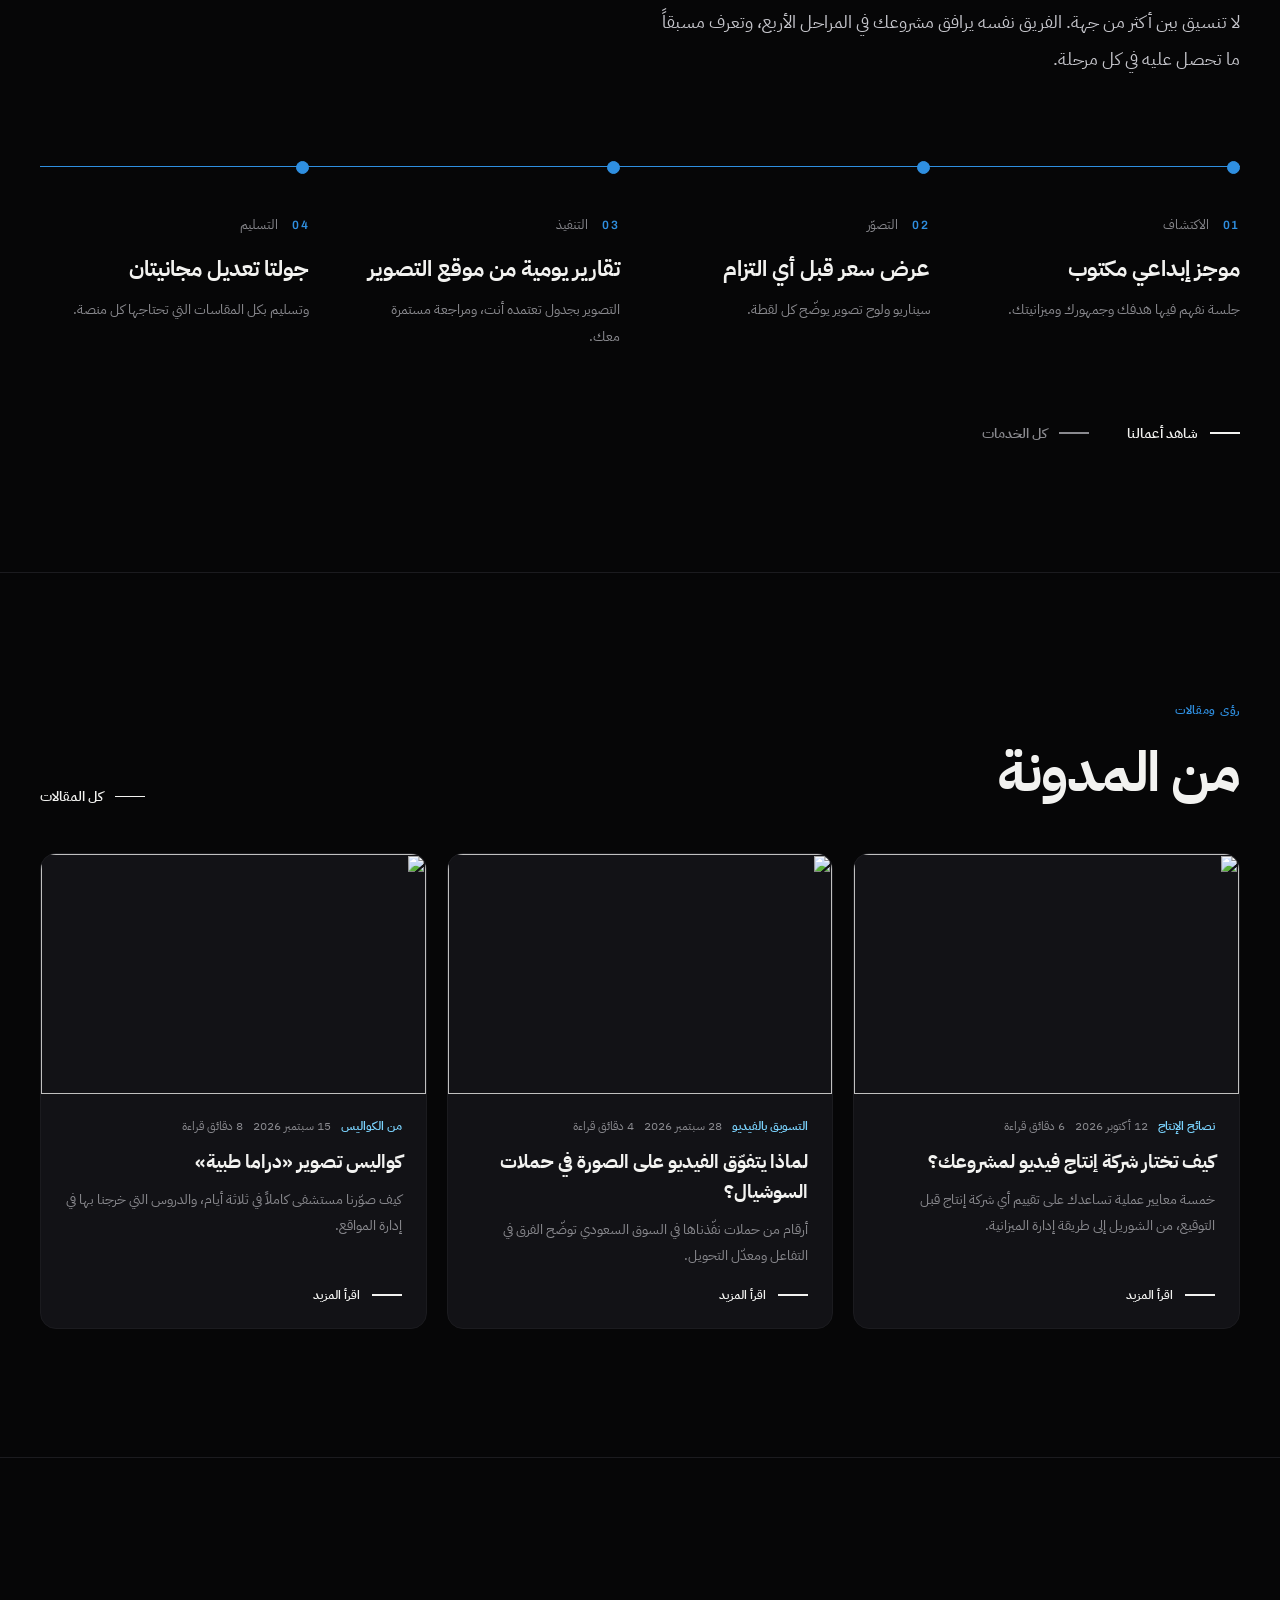
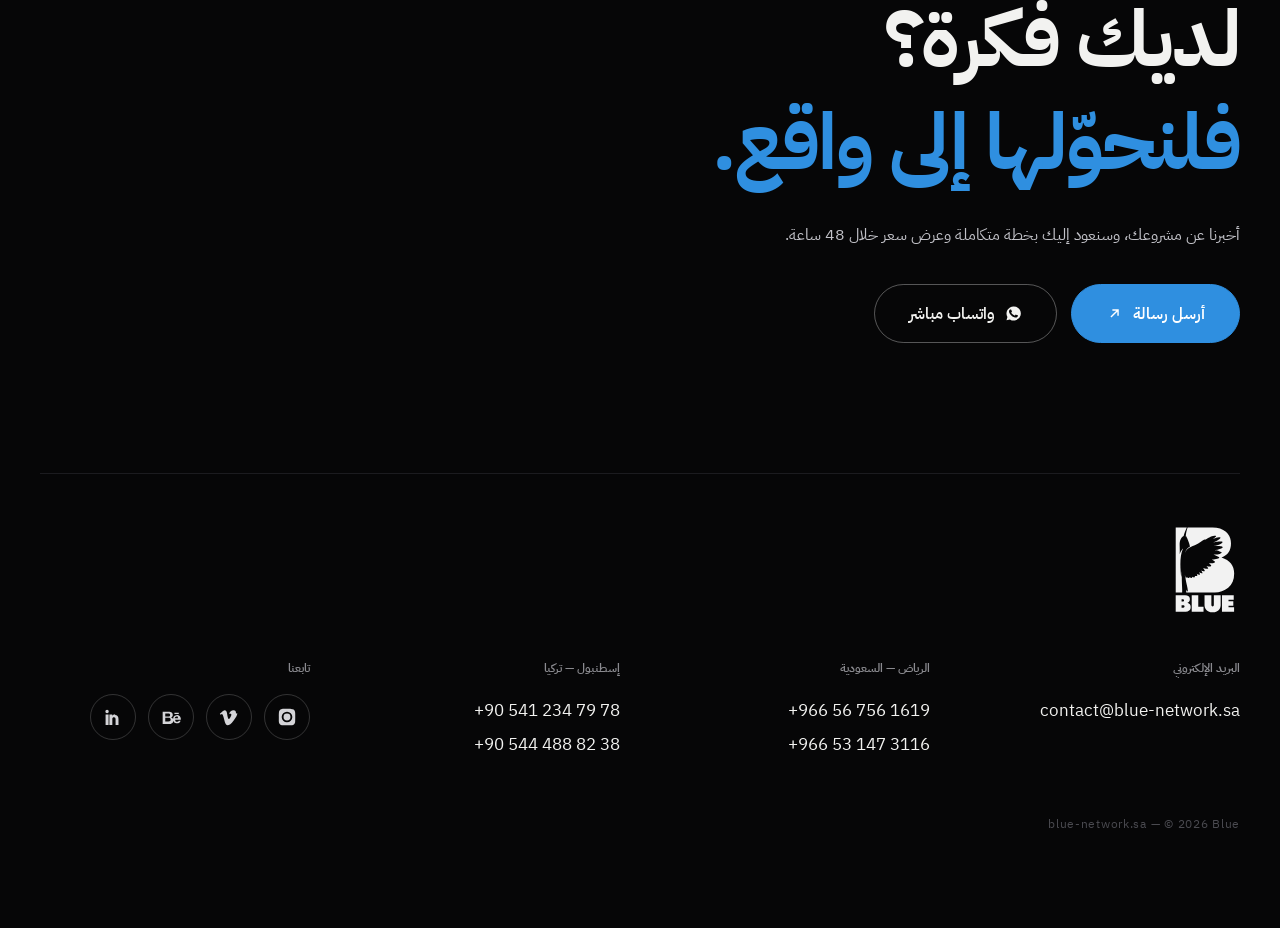
==== commit 00aed4a7: "Add one-team process section to homepage Replace the homepage marquee and flat services list with a " ====
--- a/index.html
+++ b/index.html
@@ -87,17 +87,19 @@
   <div class="stat"><b>09</b><span data-ar="خدمة إنتاجية" data-en="Production services">خدمة إنتاجية</span></div>
 </section>
 
-<div data-slot="marquee"></div>
-
-<!-- الخدمات -->
-<section class="sec"><div class="wrap">
-  <div class="rev">
-    <p class="eyebrow" data-ar="خدماتنا" data-en="Our Services">خدماتنا</p>
-    <h2 class="display h2" data-ar="ندعمك في كل خطوة" data-en="We support you all the way">ندعمك في كل خطوة</h2>
+<!-- مراحل العمل: فريق واحد من الفكرة حتى التسليم -->
+<section class="sec" style="border-top:1px solid var(--line)"><div class="wrap">
+  <div class="rev" style="margin-bottom:clamp(56px,7vw,88px)">
+    <h2 class="display h2" style="max-width:16ch"
+        data-ar="فريق واحد، من الفكرة حتى التسليم" data-en="One team, from idea to delivery">فريق واحد، من الفكرة حتى التسليم</h2>
+    <p class="lead" style="margin-top:22px;max-width:54ch"
+       data-ar="لا تنسيق بين أكثر من جهة. الفريق نفسه يرافق مشروعك في المراحل الأربع، وتعرف مسبقاً ما تحصل عليه في كل مرحلة."
+       data-en="No juggling vendors. The same team carries your project through all four stages, and you know up front what you get at each one.">لا تنسيق بين أكثر من جهة. الفريق نفسه يرافق مشروعك في المراحل الأربع، وتعرف مسبقاً ما تحصل عليه في كل مرحلة.</p>
   </div>
-  <div class="srv-list rev" id="srv" style="margin-top:44px"></div>
-  <div class="rev" style="margin-top:40px">
-    <a href="services.html" class="link-line" data-ar="كل الخدمات" data-en="All services">كل الخدمات</a>
+  <div data-slot="stages"></div>
+  <div class="stages-more">
+    <a href="portfolio.html" class="link-line" data-ar="شاهد أعمالنا" data-en="See the work">شاهد أعمالنا</a>
+    <a href="services.html" class="link-line quiet" data-ar="كل الخدمات" data-en="All services">كل الخدمات</a>
   </div>
 </div></section>
 
@@ -122,10 +124,6 @@
   const sizes=['s-lg','s-md','s-wd','s-wd','s-md','s-md'];
   document.getElementById('mosaic').innerHTML =
     PROJECTS.slice(0,6).map((p,i)=>tile(p,sizes[i])).join('');
-
-  document.getElementById('srv').innerHTML = SERVICES.map((s,i)=>
-    `<a class="srv-row" href="service-motion.html"><span class="n">—</span>
-     <span class="t" data-ar="${s.ar}" data-en="${s.en}">${s.ar}</span></a>`).join('');
 
   const POSTS=[
     {ar:'كيف تختار شركة إنتاج فيديو لمشروعك؟',en:'How to choose a video production company',
--- a/assets/base.css
+++ b/assets/base.css
@@ -328,17 +328,38 @@
 .member .nm b{display:block;font-size:1rem}
 .member .nm span{font-size:12px;color:var(--accent2)}
 
-/* ═══ خط زمني لمراحل العمل ═══ */
-.steps{display:grid;grid-template-columns:repeat(auto-fit,minmax(215px,1fr));gap:0;
-  border-top:1px solid var(--line)}
-.step{padding:34px 26px 34px 0;border-inline-end:1px solid var(--line);position:relative}
-.step:last-child{border-inline-end:0}
-.step .k{font-family:var(--en);font-size:11px;color:var(--accent);letter-spacing:.2em;margin-bottom:14px;
-  display:block}
-.step h4{font-size:1.1rem;margin-bottom:9px}
-.step p{font-size:13.5px;color:var(--dim);line-height:1.9}
-.step::before{content:"";position:absolute;top:-4px;inset-inline-start:0;width:7px;height:7px;border-radius:50%;
-  background:var(--accent)}
+/* ═══ مراحل العمل: خط واحد يمرّ بأربع مراحل ═══ */
+.stages{list-style:none;position:relative;display:grid;grid-template-columns:repeat(4,1fr);
+  gap:0 clamp(24px,3.2vw,52px);padding-top:46px}
+.stages::before,.stages::after{content:"";position:absolute;top:0;inset-inline:0;height:1px}
+.stages::before{background:var(--line)}
+.stages::after{background:var(--accent);transform-origin:left;transition:transform 1.8s var(--ease)}
+html[dir="rtl"] .stages::after{transform-origin:right}
+.stages.armed:not(.on)::after{transform:scaleX(0)}
+.stage{position:relative}
+.stage::before{content:"";position:absolute;top:-51px;inset-inline-start:0;width:11px;height:11px;
+  border-radius:50%;background:var(--accent);border:1.5px solid var(--accent);
+  transition:background .5s var(--ease),border-color .5s var(--ease);transition-delay:calc(var(--i)*.38s + .15s)}
+.stages.armed:not(.on) .stage::before{background:var(--bg);border-color:#3a3a40}
+.stage-k{font-family:var(--en);font-size:12px;font-weight:600;color:var(--accent);letter-spacing:.14em;
+  font-variant-numeric:tabular-nums;margin-inline-end:10px}
+.stage-n{font-size:13px;color:var(--dim)}
+.stage-p{font-size:clamp(1.2rem,1.75vw,1.55rem);line-height:1.5;font-weight:700;color:var(--fg);
+  margin:16px 0 12px;text-wrap:balance}
+html[lang="en"] .stage-p{letter-spacing:-.01em;line-height:1.3}
+.stage-d{font-size:14px;line-height:1.9;color:var(--dim);max-width:30ch}
+.stages-more{display:flex;gap:clamp(22px,3vw,40px);align-items:center;flex-wrap:wrap;margin-top:clamp(48px,6vw,72px)}
+.stages-more .link-line.quiet{color:var(--dim)}
+.stages-more .link-line.quiet:hover{color:var(--accent2)}
+@media(max-width:900px){
+  .stages{grid-template-columns:1fr;gap:38px;padding-top:0;padding-inline-start:34px}
+  .stages::before,.stages::after{inset-inline:auto;inset-inline-start:5px;top:6px;bottom:6px;width:1px;height:auto}
+  .stages::after,html[dir="rtl"] .stages::after{transform-origin:top}
+  .stages.armed:not(.on)::after{transform:scaleY(0)}
+  .stage::before{top:4px;inset-inline-start:-34px}
+  .stage-p{margin-top:10px}
+  .stage-d{max-width:46ch}
+}
 
 /* ═══ معرض صور المشروع ═══ */
 .gal{display:grid;grid-template-columns:repeat(auto-fit,minmax(280px,1fr));gap:16px}
@@ -377,8 +398,6 @@
   .mosaic{grid-template-columns:repeat(2,1fr);grid-auto-rows:152px}
   .s-lg,.s-wd,.s-md{grid-column:span 2;grid-row:span 1}
   .s-lg{grid-row:span 2}
-  .steps{grid-template-columns:1fr}
-  .step{border-inline-end:0;border-bottom:1px solid var(--line)}
 }
 @media(max-width:1180px){
   header.site .mainnav{gap:20px;font-size:13.5px}
@@ -768,11 +787,21 @@
 /* ───────── تعديلات الجولة 10 — صفحة تواصل معنا (تنسيق جديد) ───────── */
 .cwrap{padding-top:clamp(130px,16vw,190px);padding-bottom:clamp(60px,8vw,110px)}
 .cgrid{display:grid;grid-template-columns:minmax(0,.92fr) minmax(0,1.08fr);
-  gap:clamp(34px,4.6vw,76px);align-items:start}
+  gap:clamp(34px,4.6vw,76px);align-items:stretch}
+
+/* ترويسة الصفحة */
+.chead{margin-bottom:clamp(26px,3.4vw,44px)}
+.chead .crumbs{margin-bottom:16px}
 
 /* العمود الجانبي */
 .cside .crumbs{margin-bottom:16px}
 .cttl{font-size:clamp(2rem,4.2vw,3.5rem);line-height:1.28;margin-bottom:clamp(30px,4vw,46px);max-width:14ch}
+
+/* العنوان أسفل العمود الجانبي، منتهياً مع حدود بطاقة النموذج */
+.cside{display:flex;flex-direction:column;height:100%}
+.cttl.stick{margin:auto 0 0;padding-top:clamp(34px,4vw,54px);max-width:none;
+  font-size:clamp(1.45rem,2.7vw,2.45rem);line-height:1.3}
+html[lang="en"] .cttl.stick{max-width:none;line-height:1.08}
 html[lang="en"] .cttl{line-height:1.02;max-width:16ch}
 
 .cinfo{display:flex;flex-direction:column;gap:10px}
@@ -794,8 +823,9 @@
 .irow .sep{font-style:normal;color:var(--dim)}
 
 .cmap{margin-top:clamp(22px,3vw,34px);border-radius:16px;min-height:clamp(180px,20vw,250px);
-  background:#121216;border:1px solid rgba(255,255,255,.05);
-  display:grid;place-items:center;color:var(--dim);font-size:12.5px;letter-spacing:.04em}
+  background:#121216;border:1px solid rgba(255,255,255,.05);overflow:hidden}
+.cmap[hidden]{display:none}
+.cmap iframe{display:block;width:100%;height:clamp(180px,20vw,250px);border:0;filter:grayscale(1) invert(.92) hue-rotate(180deg)}
 
 /* بطاقة النموذج */
 .ccard{background:#101014;border:1px solid rgba(255,255,255,.06);
@@ -814,6 +844,8 @@
 @media(max-width:980px){
   .cgrid{grid-template-columns:1fr;gap:42px}
   .cttl{max-width:none}
+  .cside{height:auto}
+  .cttl.stick{margin-top:0;padding-top:clamp(28px,6vw,40px)}
 }
 @media(max-width:620px){
   .ccard .two{grid-template-columns:1fr}
